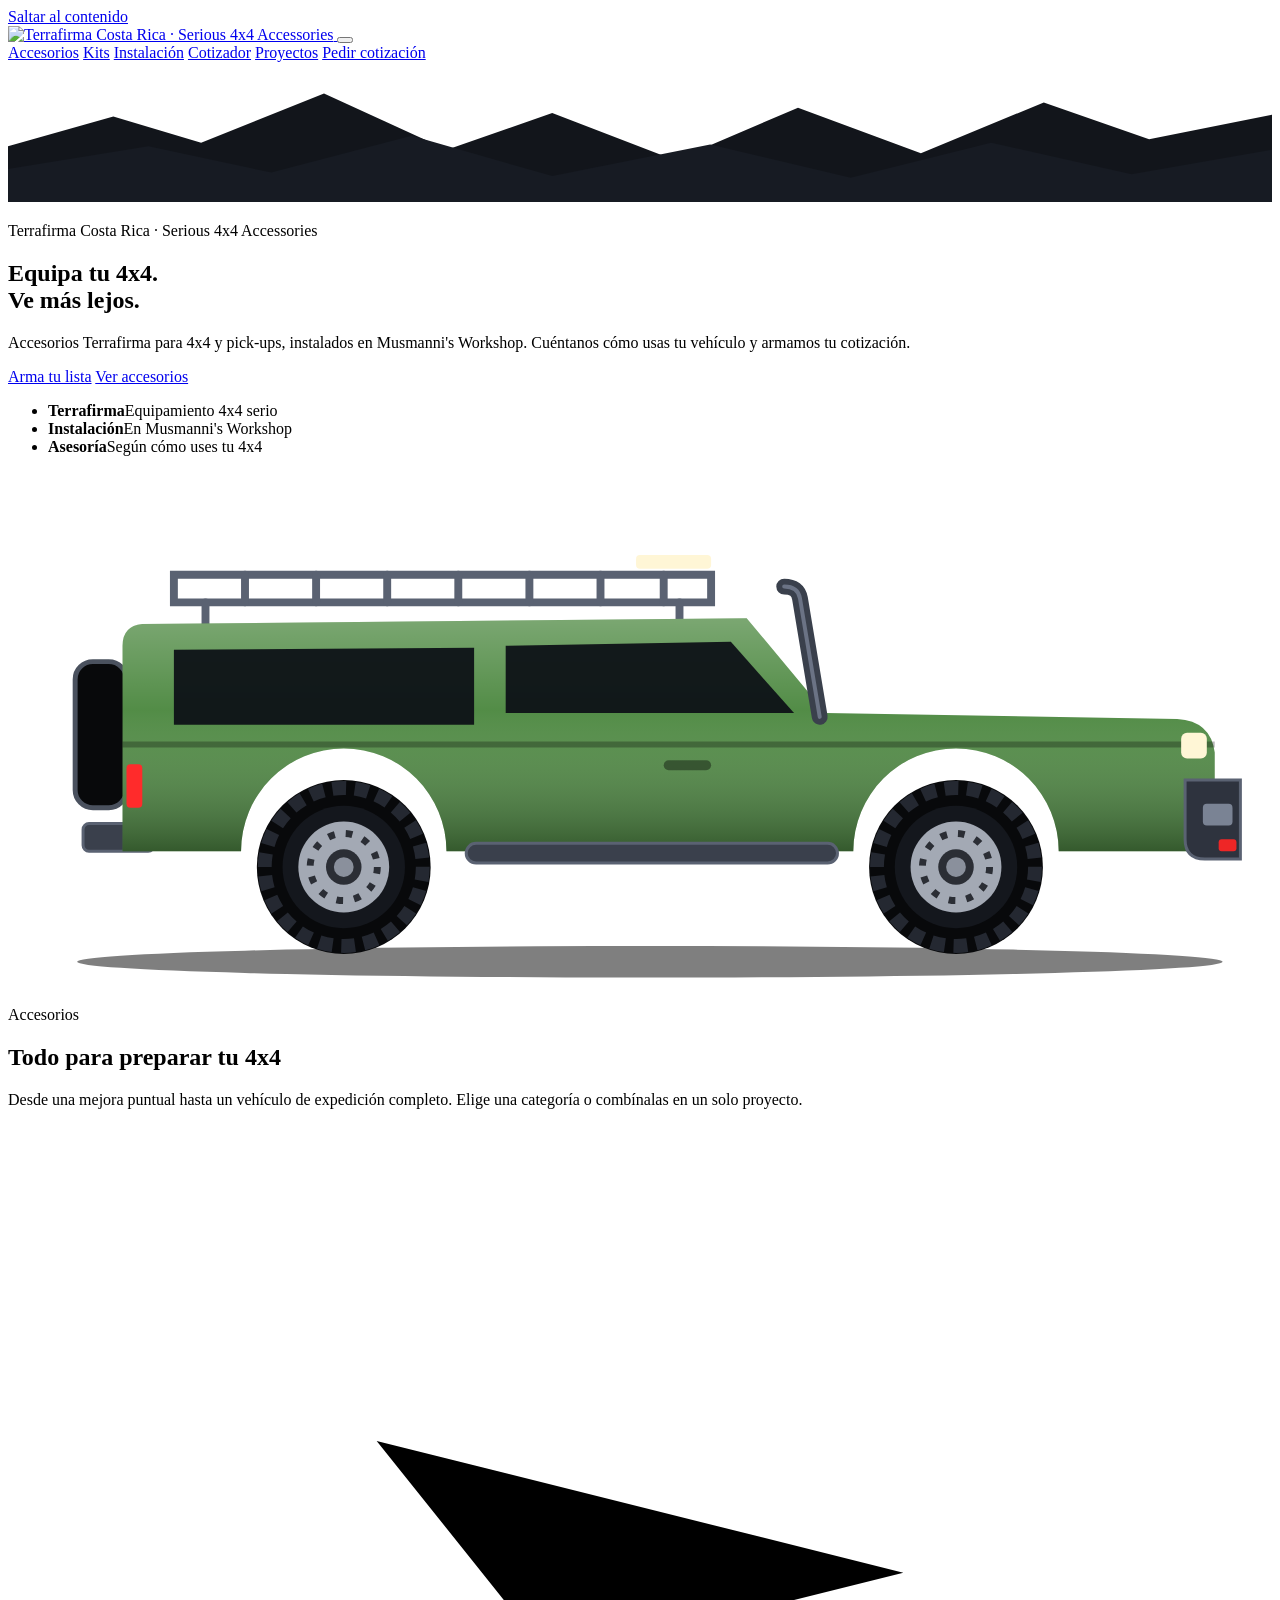
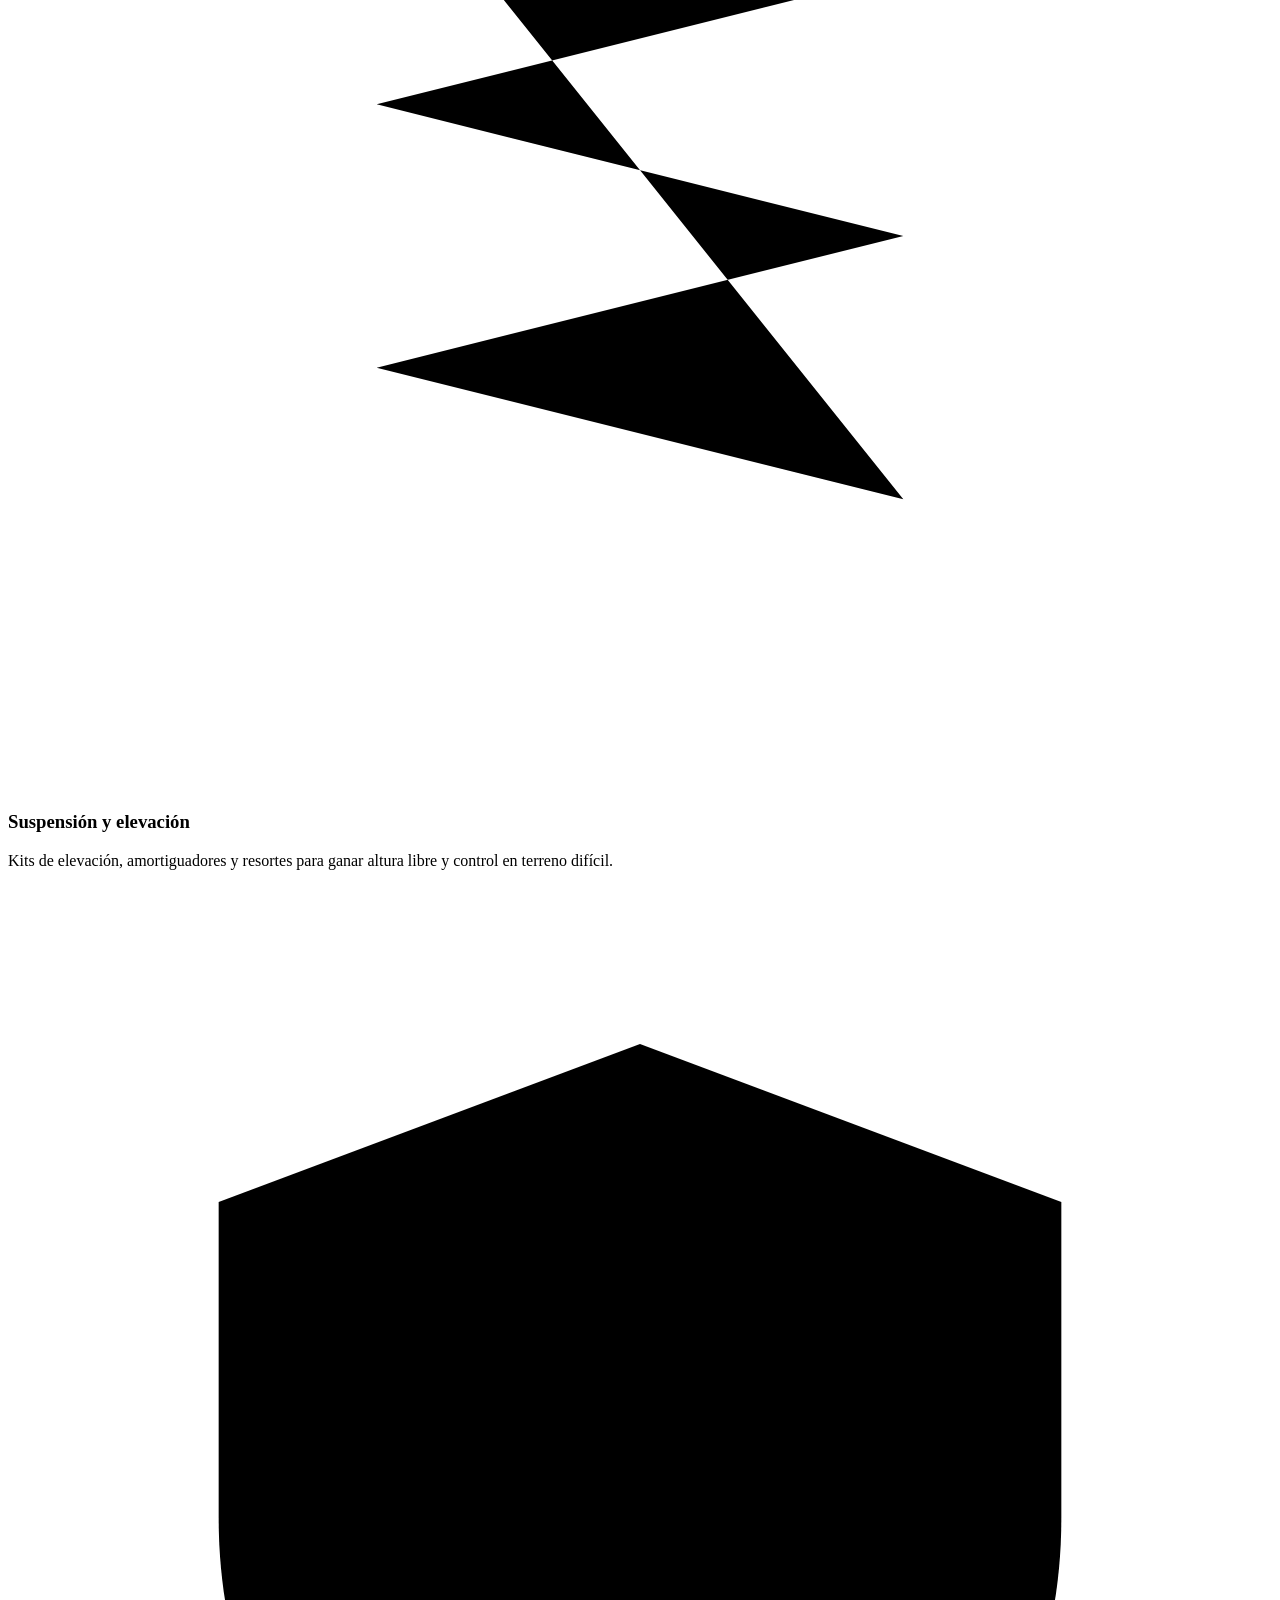
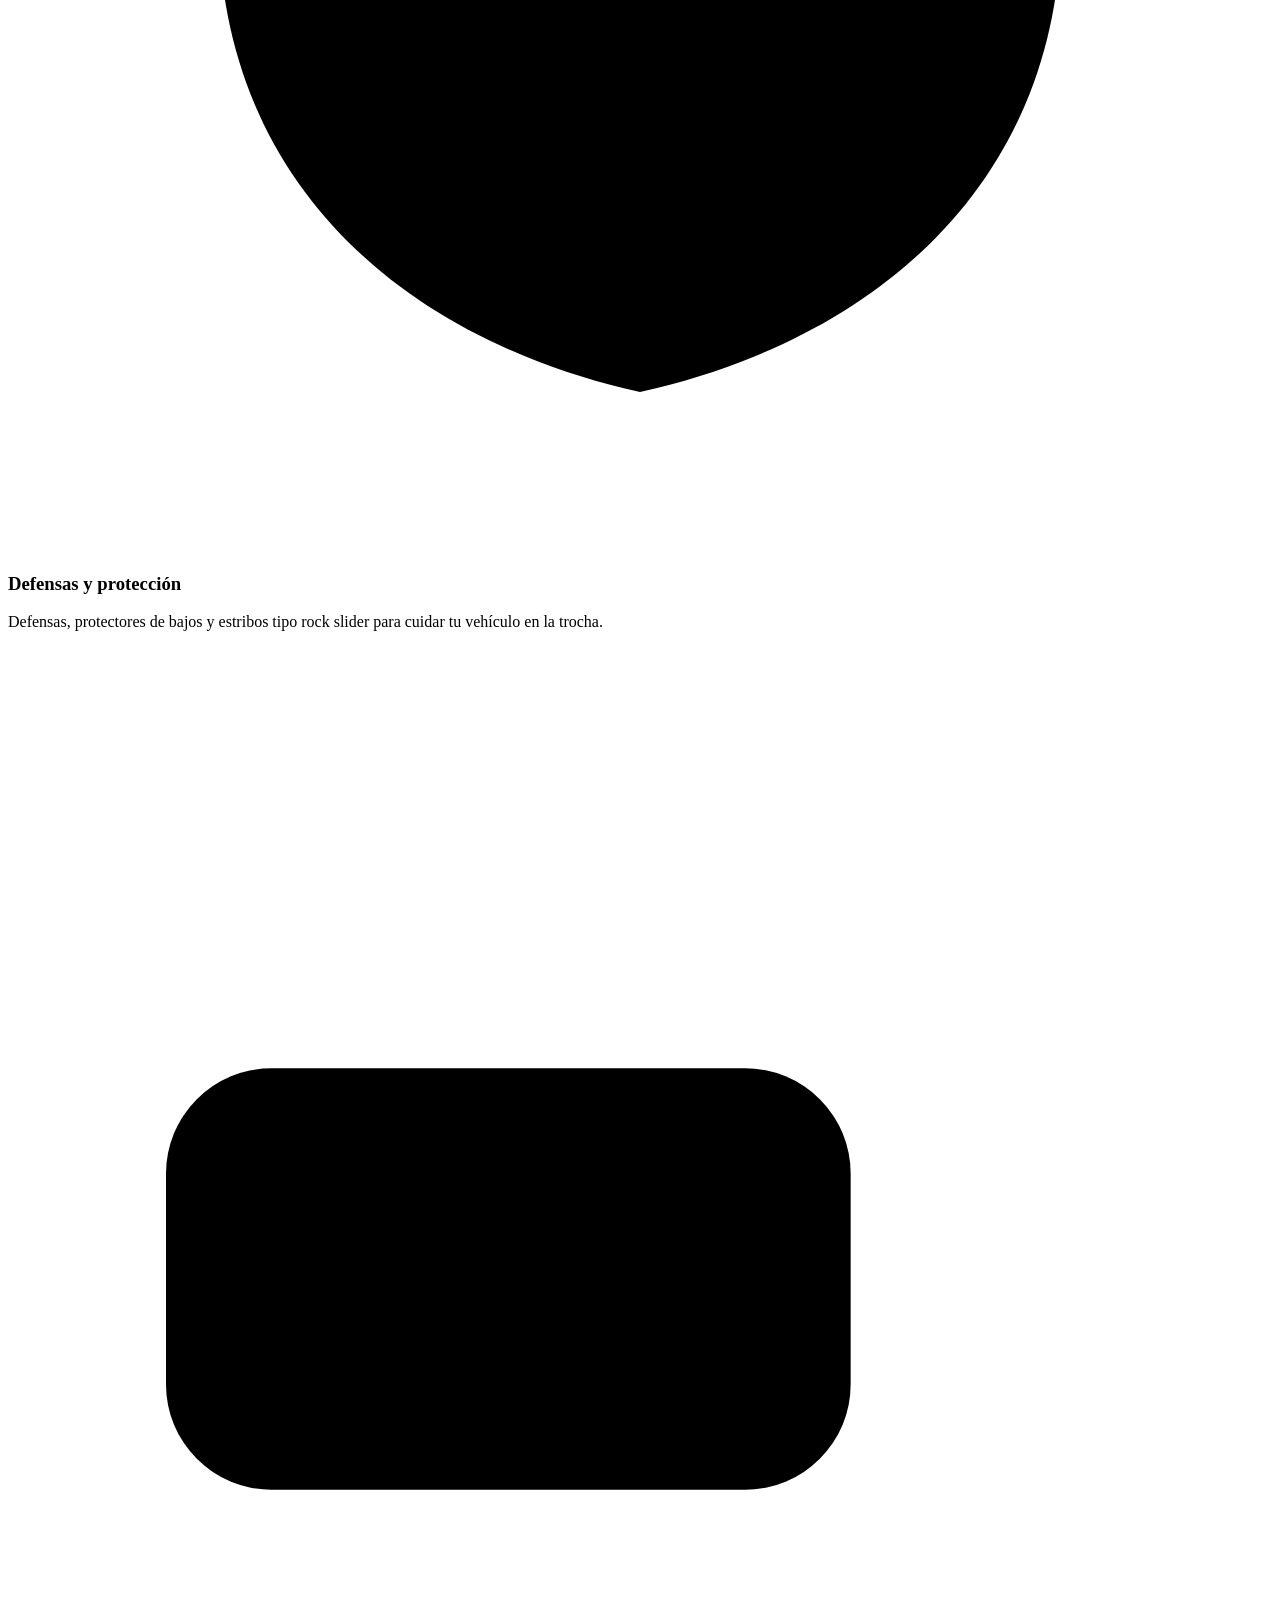
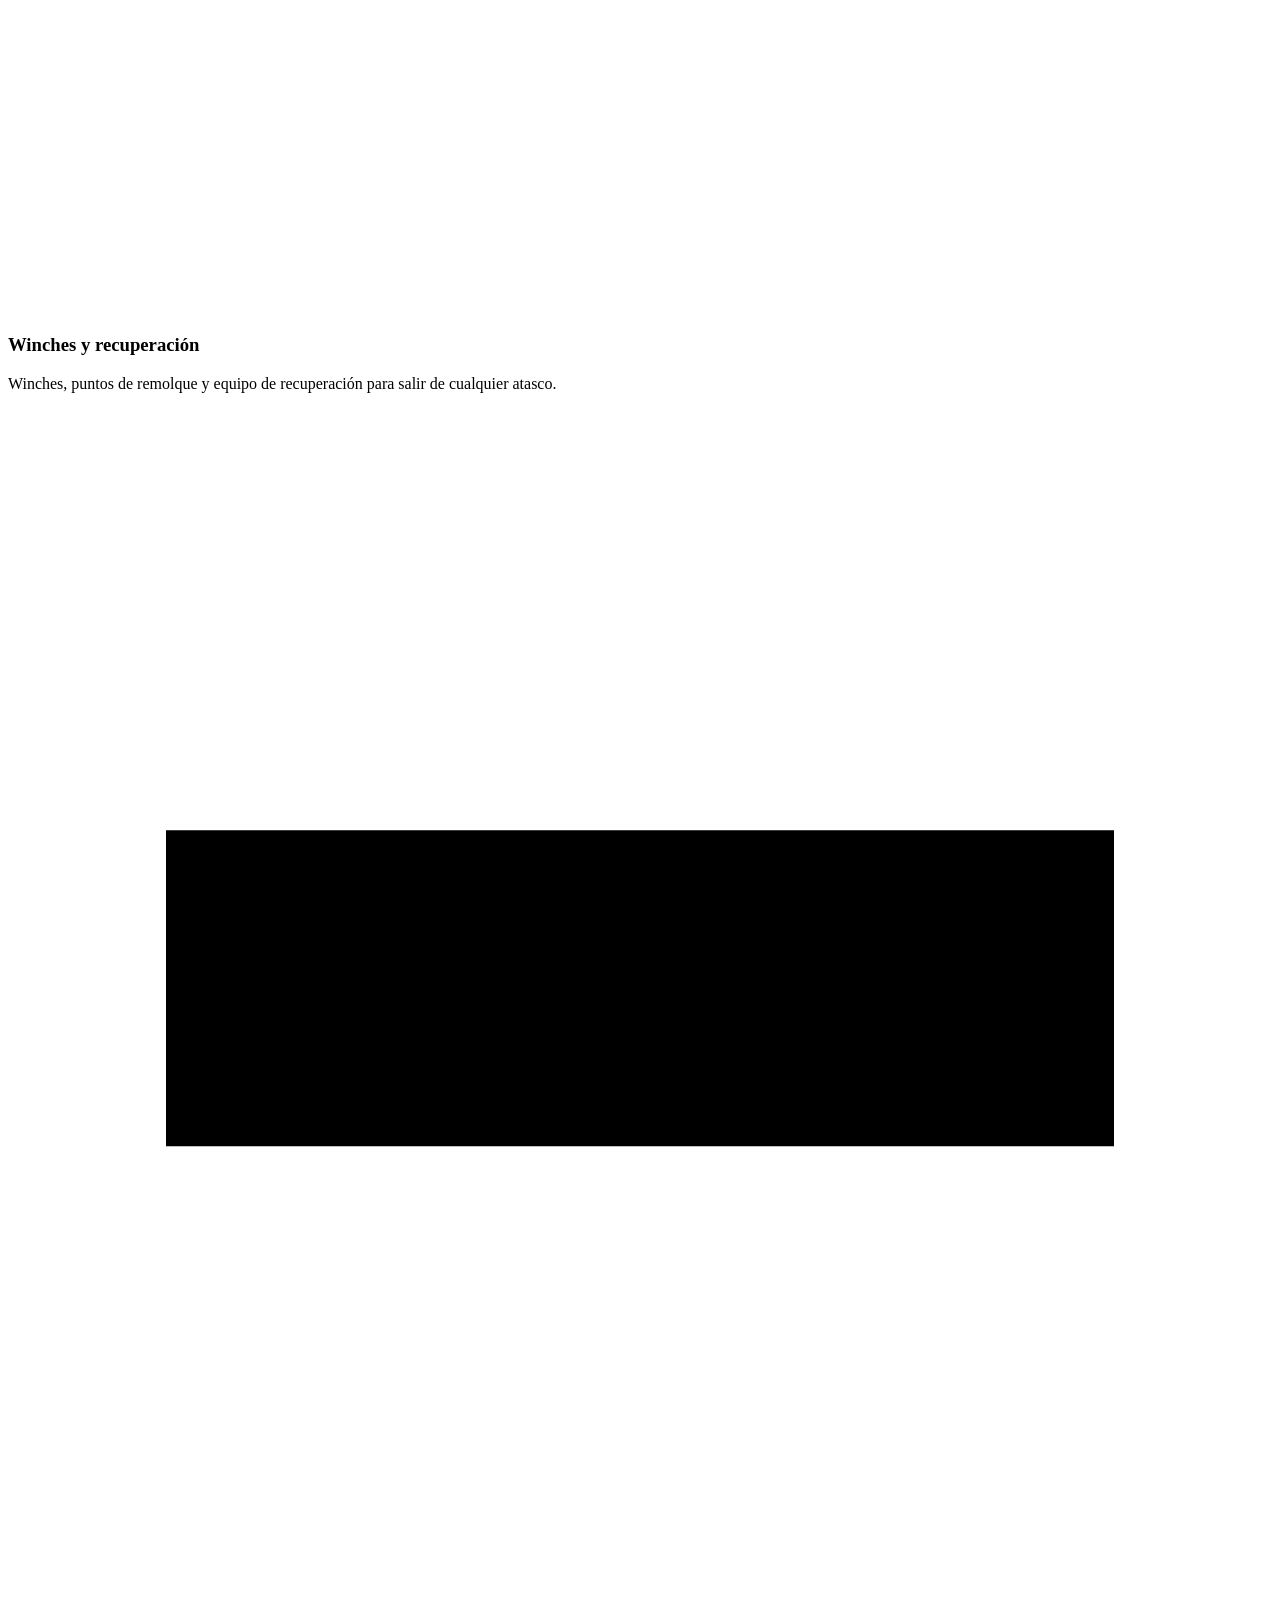
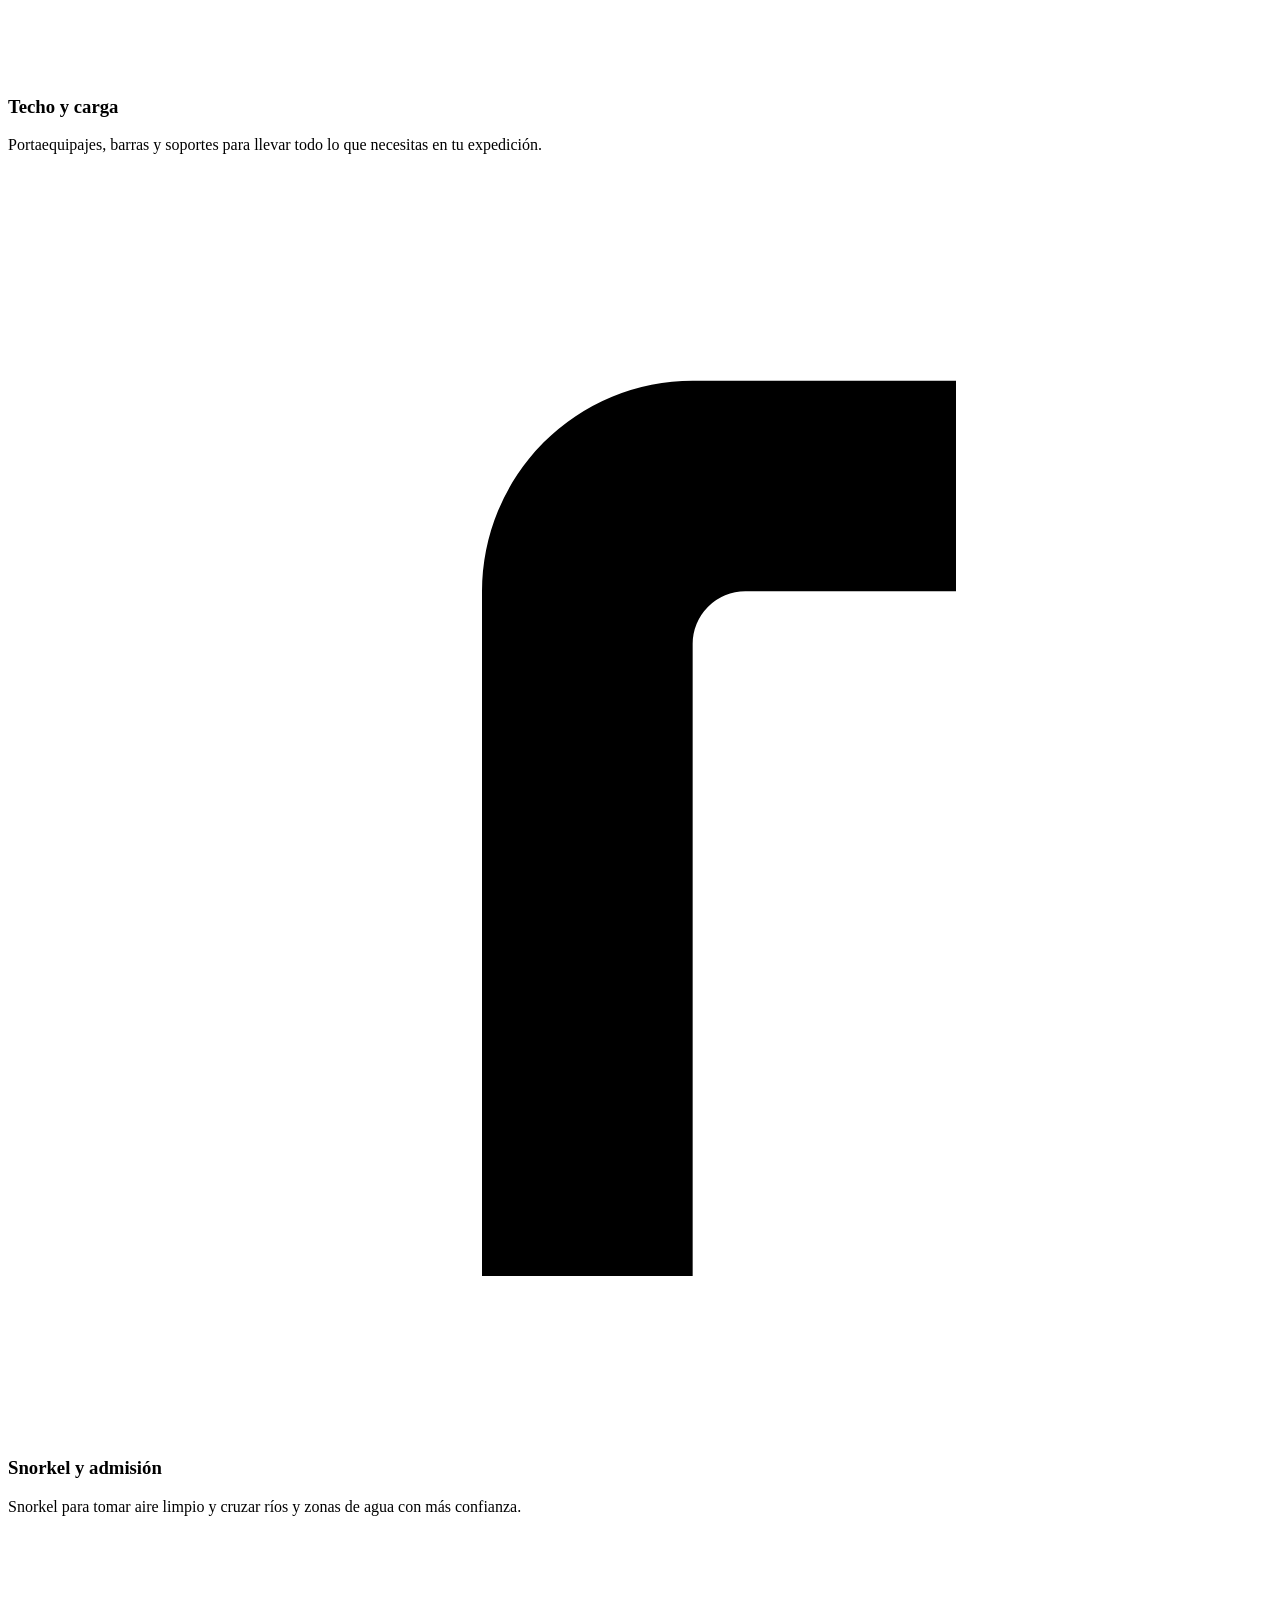
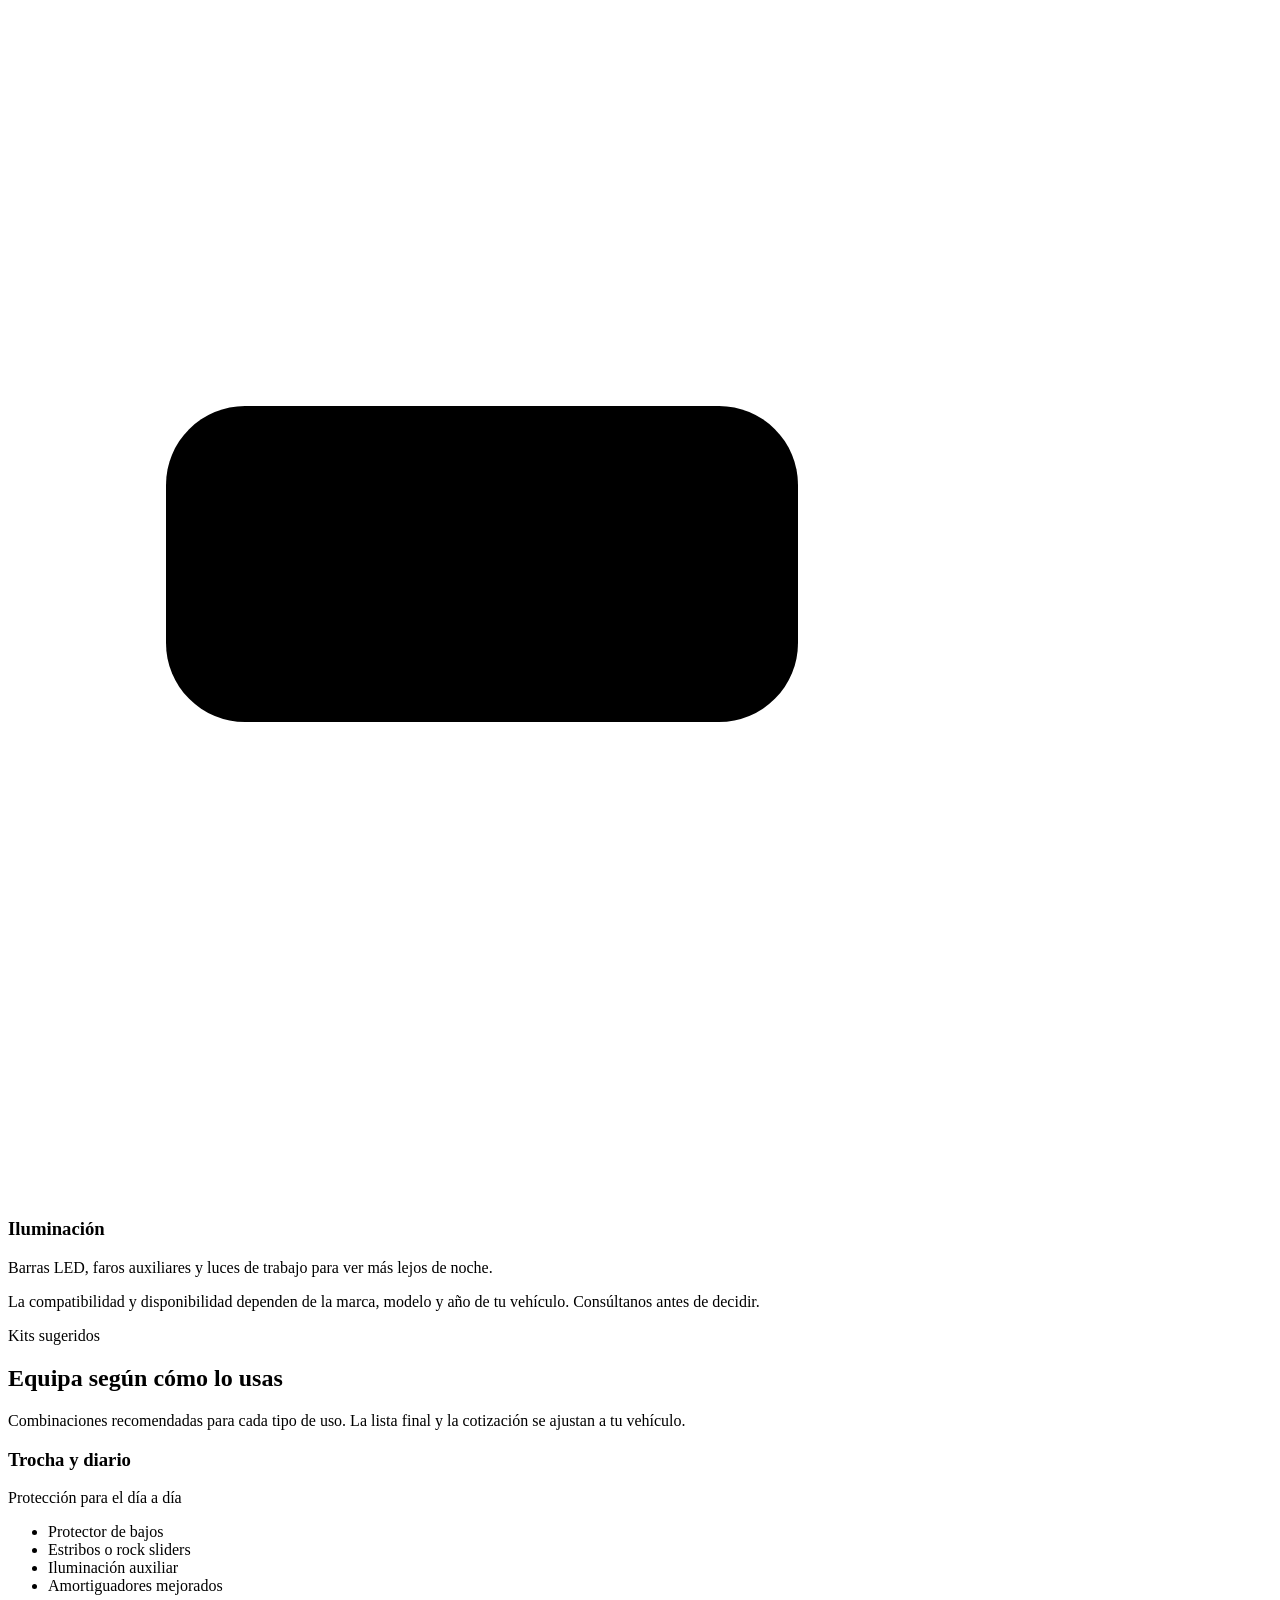
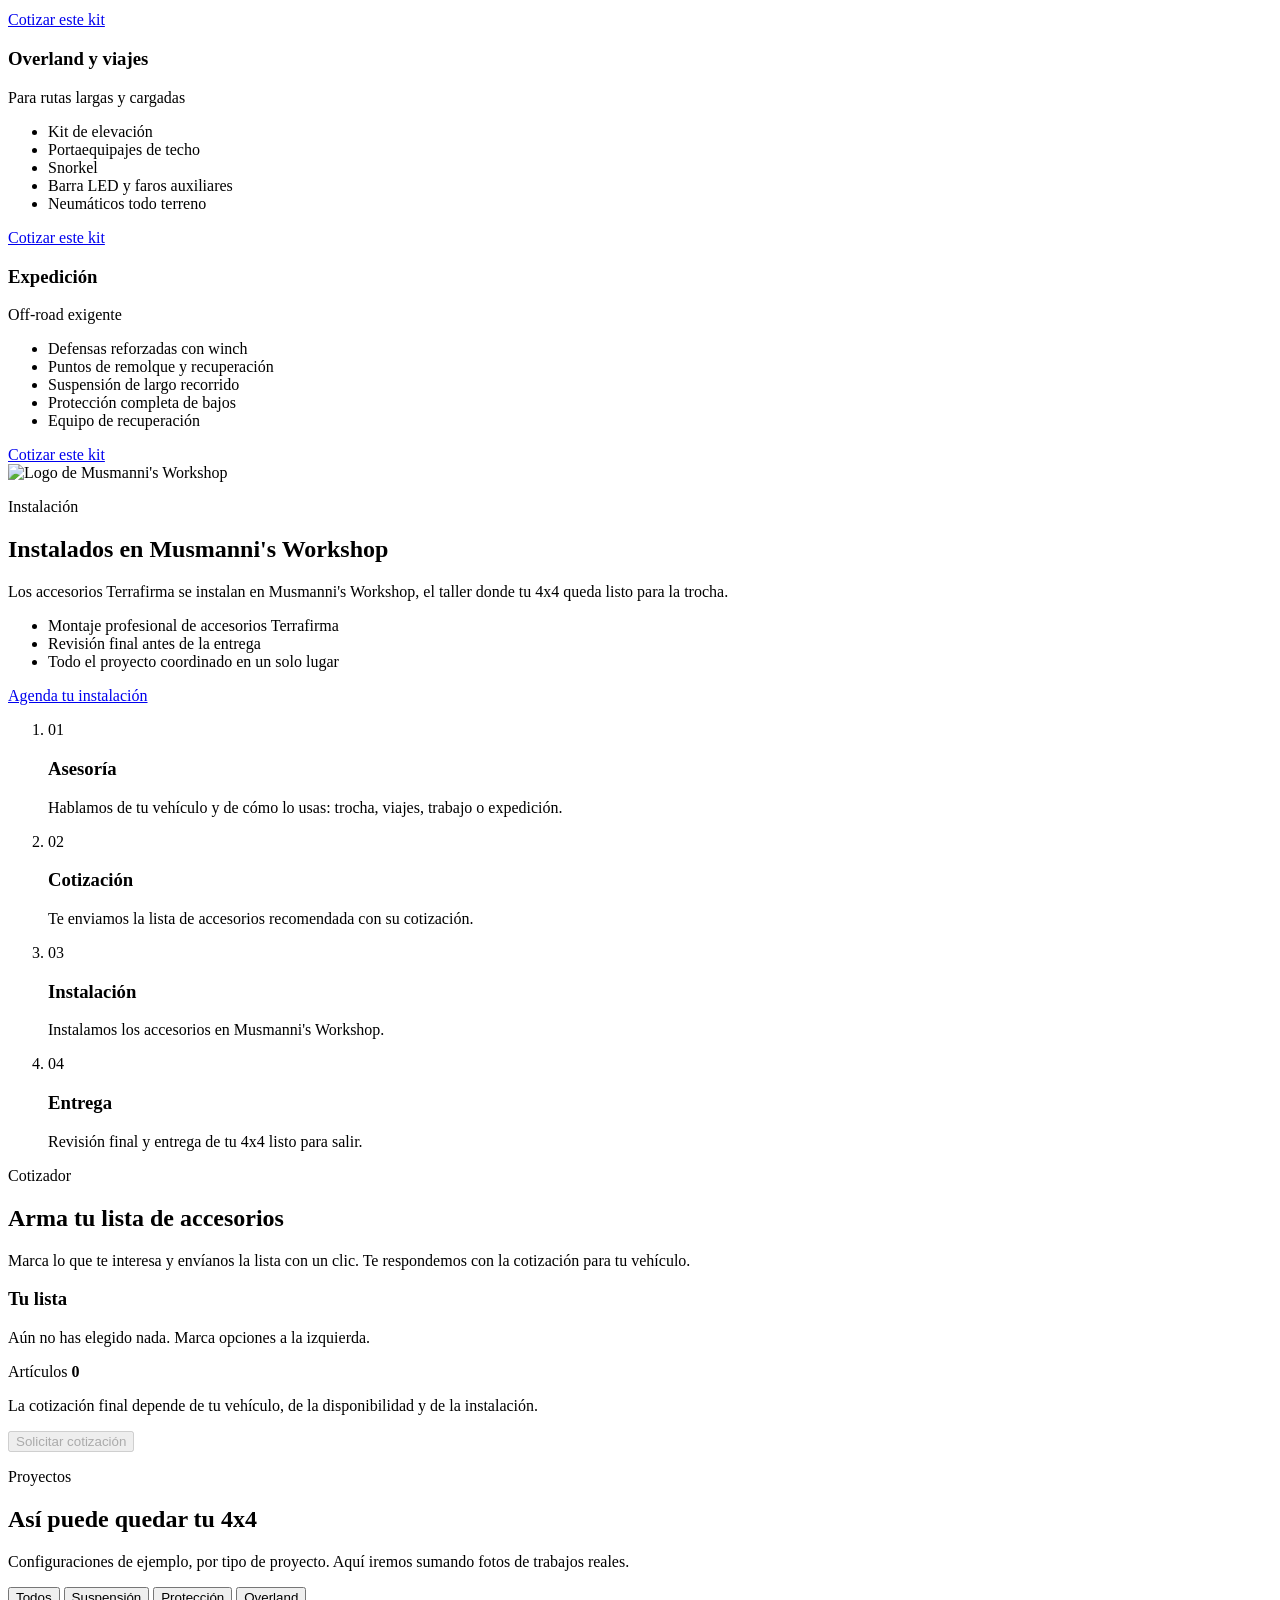
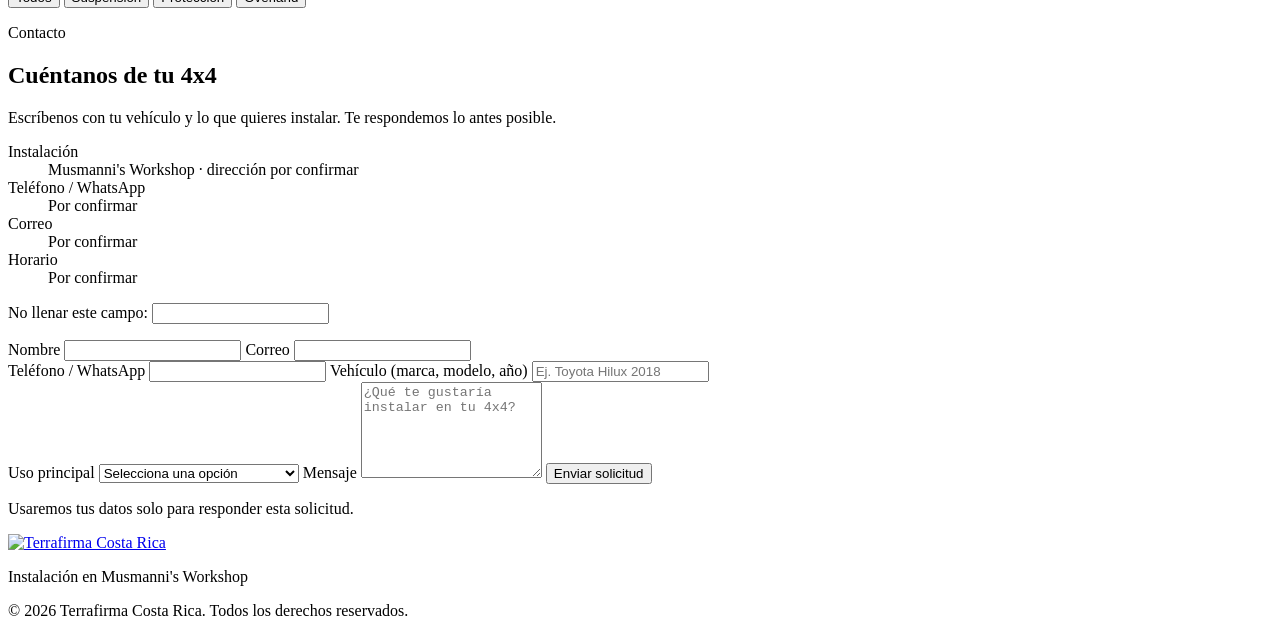
==== public/index.html @ 49a2c52b "Rebranding a Terrafirma Costa Rica e instalación en Musmanni's Workshop - Marca, paleta (negro/blanc" ====
<!doctype html>
<html lang="es-CR">
<head>
  <meta charset="utf-8">
  <meta name="viewport" content="width=device-width, initial-scale=1">
  <title>Terrafirma Costa Rica · Accesorios 4x4 e instalación en Musmanni's Workshop</title>
  <meta name="description" content="Terrafirma Costa Rica: serious 4x4 accessories. Suspensión, defensas, winches, portaequipajes, snorkel e iluminación para tu 4x4, instalados en Musmanni's Workshop. Arma tu lista y pide cotización.">
  <meta name="theme-color" content="#0b0c0f">
  <meta property="og:type" content="website">
  <meta property="og:locale" content="es_CR">
  <meta property="og:title" content="Terrafirma Costa Rica · Serious 4x4 Accessories">
  <meta property="og:description" content="Accesorios 4x4 instalados en Musmanni's Workshop. Arma tu lista y pide cotización.">
  <link rel="icon" href="/favicon.svg" type="image/svg+xml">
  <link rel="preload" href="/fonts/barlow-condensed-700.woff2" as="font" type="font/woff2" crossorigin>
  <link rel="stylesheet" href="/css/styles.css">
  <script>document.documentElement.classList.add('js');</script>
</head>
<body>

<!-- Siluetas reutilizables: el 4x4 se colorea con "color" (currentColor) -->
<svg width="0" height="0" style="position:absolute" aria-hidden="true" focusable="false">
  <defs>
    <g id="wheel">
      <circle r="44" fill="#08090b"/>
      <circle r="40" fill="none" stroke="#242831" stroke-width="7" stroke-dasharray="7 4.4"/>
      <circle r="31" fill="#14171d"/>
      <circle r="23" fill="#a3a9b4"/>
      <circle r="17" fill="none" stroke="#2b2e35" stroke-width="3.5" stroke-dasharray="3.4 5.6"/>
      <circle r="9" fill="#2b2e35"/>
      <circle r="5" fill="#8a909c"/>
    </g>
    <linearGradient id="shine" gradientUnits="userSpaceOnUse" x1="0" y1="72" x2="0" y2="194">
      <stop offset="0" stop-color="#fff" stop-opacity=".26"/>
      <stop offset=".4" stop-color="#fff" stop-opacity=".02"/>
      <stop offset="1" stop-color="#000" stop-opacity=".38"/>
    </linearGradient>
    <path id="body" d="
      M58 192 L58 88 Q58 78 68 77 L374 74 L414 122 L592 125
      Q609 126 611 142 L611 192
      L532 192 A52 52 0 0 0 428 192
      L222 192 A52 52 0 0 0 118 192 Z"/>

    <symbol id="rig" viewBox="0 0 640 260">
      <ellipse cx="325" cy="248" rx="290" ry="8" fill="#000" opacity=".5"/>

      <!-- llanta de repuesto trasera y defensa trasera -->
      <rect x="34" y="96" width="26" height="74" rx="9" fill="#08090b" stroke="#4a515e" stroke-width="2.5"/>
      <rect x="38" y="178" width="36" height="14" rx="3" fill="#3a404c" stroke="#5a6272" stroke-width="1.5"/>

      <!-- portaequipajes con barra LED -->
      <g fill="none" stroke="#5a6272" stroke-width="4" stroke-linecap="round">
        <path d="M84 52 H356 V66 H84 Z"/>
        <path d="M120 52V66M156 52V66M192 52V66M228 52V66M264 52V66M300 52V66M332 52V66"/>
        <path d="M100 66V77M340 66V75"/>
      </g>
      <rect x="318" y="42" width="38" height="7" rx="2" fill="#fff6d6"/>

      <!-- carrocería -->
      <use href="#body" fill="currentColor"/>
      <use href="#body" fill="url(#shine)"/>

      <!-- cristales y pilares -->
      <path fill="#0d1117" opacity=".94" d="M84 90 L236 89 L236 128 L84 128 Z"/>
      <path fill="#0d1117" opacity=".94" d="M252 88 L366 86 L398 122 L252 122 Z"/>
      <!-- snorkel por el pilar delantero -->
      <path d="M411 124 L401 64 Q400 58 393 58" fill="none" stroke="#3a404c" stroke-width="8" stroke-linecap="round"/><path d="M411 124 L401 64 Q400 58 393 58" fill="none" stroke="#6b7385" stroke-width="2" stroke-linecap="round"/>

      <!-- línea de cintura, manilla -->
      <path d="M58 138 H611" stroke="#000" stroke-opacity=".28" stroke-width="3"/>
      <rect x="332" y="146" width="24" height="5" rx="2.5" fill="#000" opacity=".4"/>

      <!-- estribos / rock sliders -->
      <rect x="232" y="188" width="188" height="10" rx="5" fill="#3a404c" stroke="#5a6272" stroke-width="1.5"/>

      <!-- defensa delantera con winch y gancho -->
      <path fill="#2e333e" stroke="#5a6272" stroke-width="1.5" d="M596 156 H624 V196 H606 Q596 196 596 186 Z"/>
      <rect x="605" y="168" width="15" height="11" rx="2" fill="#7a8394"/>
      <rect x="613" y="186" width="9" height="6" rx="1.5" fill="#ee2626"/>

      <!-- luces -->
      <rect x="60" y="148" width="8" height="22" rx="2" fill="#ff2b2b"/>
      <rect x="594" y="132" width="13" height="13" rx="3" fill="#fff6d6"/>

      <!-- ruedas -->
      <use href="#wheel" x="170" y="200"/>
      <use href="#wheel" x="480" y="200"/>
    </symbol>
  </defs>
</svg>

<a class="skip" href="#contenido">Saltar al contenido</a>

<header class="site-header">
  <div class="wrap bar">
    <a class="brand" href="#inicio" aria-label="Terrafirma Costa Rica, inicio">
      <img src="/images/terrafirma-logo-white.png" alt="Terrafirma Costa Rica · Serious 4x4 Accessories" width="338" height="128">
    </a>
    <button class="nav-toggle" aria-expanded="false" aria-controls="menu" aria-label="Abrir menú">
      <span></span><span></span><span></span>
    </button>
    <nav id="menu" class="nav" aria-label="Principal">
      <a href="#accesorios">Accesorios</a>
      <a href="#kits">Kits</a>
      <a href="#instalacion">Instalación</a>
      <a href="#cotizador">Cotizador</a>
      <a href="#proyectos">Proyectos</a>
      <a class="btn btn-sm" href="#contacto">Pedir cotización</a>
    </nav>
  </div>
</header>

<main id="contenido">

  <!-- HERO -->
  <section id="inicio" class="hero">
  <svg class="terrain" viewBox="0 0 1440 160" preserveAspectRatio="none" aria-hidden="true">
    <path d="M0 160V96L120 62L220 92L360 36L500 100L620 58L760 112L900 52L1040 104L1180 46L1300 88L1440 60V160Z" fill="#12151b"/>
    <path d="M0 160V122L160 96L300 126L460 84L620 130L800 94L960 132L1120 92L1280 128L1440 100V160Z" fill="#171b23"/>
  </svg>
    <div class="wrap hero-grid">
      <div class="hero-copy">
        <p class="eyebrow">Terrafirma Costa Rica · Serious 4x4 Accessories</p>
        <h1>Equipa tu 4x4.<br><span class="accent">Ve más lejos.</span></h1>
        <p class="lead">Accesorios Terrafirma para 4x4 y pick-ups, instalados en Musmanni's Workshop. Cuéntanos cómo usas tu vehículo y armamos tu cotización.</p>
        <div class="cta-row">
          <a class="btn" href="#cotizador">Arma tu lista</a>
          <a class="btn btn-ghost" href="#accesorios">Ver accesorios</a>
        </div>
        <ul class="pillars" aria-label="Por qué elegirnos">
          <li><strong>Terrafirma</strong><span>Equipamiento 4x4 serio</span></li>
          <li><strong>Instalación</strong><span>En Musmanni's Workshop</span></li>
          <li><strong>Asesoría</strong><span>Según cómo uses tu 4x4</span></li>
        </ul>
      </div>
      <div class="hero-art" aria-hidden="true">
        <div class="glow"></div>
        <svg class="hero-car" viewBox="0 0 640 260" style="color:#4f8a43"><use href="#rig"/></svg>
      </div>
    </div>
  </section>

  <!-- ACCESORIOS -->
  <section id="accesorios" class="section">
    <div class="wrap">
      <header class="section-head reveal">
        <p class="eyebrow">Accesorios</p>
        <h2>Todo para preparar tu 4x4</h2>
        <p>Desde una mejora puntual hasta un vehículo de expedición completo. Elige una categoría o combínalas en un solo proyecto.</p>
      </header>

      <div class="cards">
        <article class="card reveal">
          <svg class="icon" viewBox="0 0 24 24" aria-hidden="true"><path d="M12 2v4M7 6l10 2.5L7 11l10 2.5L7 16l10 2.5M12 18.5V22"/></svg>
          <h3>Suspensión y elevación</h3>
          <p>Kits de elevación, amortiguadores y resortes para ganar altura libre y control en terreno difícil.</p>
        </article>
        <article class="card reveal">
          <svg class="icon" viewBox="0 0 24 24" aria-hidden="true"><path d="M12 3l8 3v6c0 5-3.5 8-8 9-4.5-1-8-4-8-9V6z"/><path d="M9 12l2 2 4-4"/></svg>
          <h3>Defensas y protección</h3>
          <p>Defensas, protectores de bajos y estribos tipo rock slider para cuidar tu vehículo en la trocha.</p>
        </article>
        <article class="card reveal">
          <svg class="icon" viewBox="0 0 24 24" aria-hidden="true"><rect x="3" y="8" width="13" height="8" rx="2"/><path d="M7 8v8M11 8v8M16 12h5M21 12v3"/></svg>
          <h3>Winches y recuperación</h3>
          <p>Winches, puntos de remolque y equipo de recuperación para salir de cualquier atasco.</p>
        </article>
        <article class="card reveal">
          <svg class="icon" viewBox="0 0 24 24" aria-hidden="true"><path d="M3 8h18v6H3zM7 8V5M17 8V5M7 14v3M17 14v3M9 8v6M12 8v6M15 8v6"/></svg>
          <h3>Techo y carga</h3>
          <p>Portaequipajes, barras y soportes para llevar todo lo que necesitas en tu expedición.</p>
        </article>
        <article class="card reveal">
          <svg class="icon" viewBox="0 0 24 24" aria-hidden="true"><path d="M9 21V8a4 4 0 0 1 4-4h5v4h-4a1 1 0 0 0-1 1v12"/></svg>
          <h3>Snorkel y admisión</h3>
          <p>Snorkel para tomar aire limpio y cruzar ríos y zonas de agua con más confianza.</p>
        </article>
        <article class="card reveal">
          <svg class="icon" viewBox="0 0 24 24" aria-hidden="true"><rect x="3" y="9" width="12" height="6" rx="1.5"/><path d="M18 8l3-2M18 12h3M18 16l3 2"/></svg>
          <h3>Iluminación</h3>
          <p>Barras LED, faros auxiliares y luces de trabajo para ver más lejos de noche.</p>
        </article>
      </div>
      <p class="fineprint">La compatibilidad y disponibilidad dependen de la marca, modelo y año de tu vehículo. Consúltanos antes de decidir.</p>
    </div>
  </section>

  <!-- KITS -->
  <section id="kits" class="section alt">
    <div class="wrap">
      <header class="section-head reveal">
        <p class="eyebrow">Kits sugeridos</p>
        <h2>Equipa según cómo lo usas</h2>
        <p>Combinaciones recomendadas para cada tipo de uso. La lista final y la cotización se ajustan a tu vehículo.</p>
      </header>

      <div class="packs">
        <article class="pack reveal">
          <h3>Trocha y diario</h3>
          <p class="pack-tag">Protección para el día a día</p>
          <ul>
            <li>Protector de bajos</li>
            <li>Estribos o rock sliders</li>
            <li>Iluminación auxiliar</li>
            <li>Amortiguadores mejorados</li>
          </ul>
          <a class="btn btn-ghost" href="#contacto" data-pack="Trocha y diario">Cotizar este kit</a>
        </article>

        <article class="pack featured reveal">
          <h3>Overland y viajes</h3>
          <p class="pack-tag">Para rutas largas y cargadas</p>
          <ul>
            <li>Kit de elevación</li>
            <li>Portaequipajes de techo</li>
            <li>Snorkel</li>
            <li>Barra LED y faros auxiliares</li>
            <li>Neumáticos todo terreno</li>
          </ul>
          <a class="btn" href="#contacto" data-pack="Overland y viajes">Cotizar este kit</a>
        </article>

        <article class="pack reveal">
          <h3>Expedición</h3>
          <p class="pack-tag">Off-road exigente</p>
          <ul>
            <li>Defensas reforzadas con winch</li>
            <li>Puntos de remolque y recuperación</li>
            <li>Suspensión de largo recorrido</li>
            <li>Protección completa de bajos</li>
            <li>Equipo de recuperación</li>
          </ul>
          <a class="btn btn-ghost" href="#contacto" data-pack="Expedición">Cotizar este kit</a>
        </article>
      </div>
    </div>
  </section>

  <!-- INSTALACIÓN -->
  <section id="instalacion" class="section">
    <div class="wrap">
      <div class="install">
        <div class="install-logo reveal">
          <img src="/images/musmannis-workshop.webp" alt="Logo de Musmanni's Workshop" width="900" height="726" loading="lazy">
        </div>
        <div class="install-copy reveal">
          <p class="eyebrow">Instalación</p>
          <h2>Instalados en Musmanni's Workshop</h2>
          <p class="lead-sm">Los accesorios Terrafirma se instalan en Musmanni's Workshop, el taller donde tu 4x4 queda listo para la trocha.</p>
          <ul class="checks">
            <li>Montaje profesional de accesorios Terrafirma</li>
            <li>Revisión final antes de la entrega</li>
            <li>Todo el proyecto coordinado en un solo lugar</li>
          </ul>
          <a class="btn" href="#contacto">Agenda tu instalación</a>
        </div>
      </div>

      <ol class="steps">
        <li class="reveal"><span class="num">01</span><h3>Asesoría</h3><p>Hablamos de tu vehículo y de cómo lo usas: trocha, viajes, trabajo o expedición.</p></li>
        <li class="reveal"><span class="num">02</span><h3>Cotización</h3><p>Te enviamos la lista de accesorios recomendada con su cotización.</p></li>
        <li class="reveal"><span class="num">03</span><h3>Instalación</h3><p>Instalamos los accesorios en Musmanni's Workshop.</p></li>
        <li class="reveal"><span class="num">04</span><h3>Entrega</h3><p>Revisión final y entrega de tu 4x4 listo para salir.</p></li>
      </ol>
    </div>
  </section>

  <!-- COTIZADOR -->
  <section id="cotizador" class="section alt">
    <div class="wrap">
      <header class="section-head reveal">
        <p class="eyebrow">Cotizador</p>
        <h2>Arma tu lista de accesorios</h2>
        <p>Marca lo que te interesa y envíanos la lista con un clic. Te respondemos con la cotización para tu vehículo.</p>
      </header>

      <div class="builder">
        <div id="mods" class="mods" aria-live="polite"><!-- generado por js/main.js --></div>

        <aside class="summary" aria-labelledby="sum-title">
          <h3 id="sum-title">Tu lista</h3>
          <ul id="sum-list" class="sum-list"></ul>
          <p id="sum-empty" class="sum-empty">Aún no has elegido nada. Marca opciones a la izquierda.</p>
          <div class="sum-total">
            <span>Artículos</span>
            <strong id="sum-count">0</strong>
          </div>
          <p class="fineprint">La cotización final depende de tu vehículo, de la disponibilidad y de la instalación.</p>
          <button id="sum-send" class="btn btn-block" type="button" disabled>Solicitar cotización</button>
          <button id="sum-clear" class="link-btn" type="button" hidden>Limpiar selección</button>
        </aside>
      </div>
    </div>
  </section>

  <!-- PROYECTOS -->
  <section id="proyectos" class="section">
    <div class="wrap">
      <header class="section-head reveal">
        <p class="eyebrow">Proyectos</p>
        <h2>Así puede quedar tu 4x4</h2>
        <p>Configuraciones de ejemplo, por tipo de proyecto. Aquí iremos sumando fotos de trabajos reales.</p>
      </header>

      <div class="filters" role="group" aria-label="Filtrar proyectos">
        <button class="chip" type="button" data-filter="todos" aria-pressed="true">Todos</button>
        <button class="chip" type="button" data-filter="suspension" aria-pressed="false">Suspensión</button>
        <button class="chip" type="button" data-filter="proteccion" aria-pressed="false">Protección</button>
        <button class="chip" type="button" data-filter="overland" aria-pressed="false">Overland</button>
      </div>

      <div id="gallery" class="gallery"><!-- generado por js/main.js --></div>
    </div>
  </section>

  <!-- CONTACTO -->
  <section id="contacto" class="section alt">
    <div class="wrap contact-grid">
      <div class="reveal">
        <p class="eyebrow">Contacto</p>
        <h2>Cuéntanos de tu 4x4</h2>
        <p class="lead-sm">Escríbenos con tu vehículo y lo que quieres instalar. Te respondemos lo antes posible.</p>
        <dl class="info">
          <div><dt>Instalación</dt><dd>Musmanni's Workshop · dirección por confirmar</dd></div>
          <div><dt>Teléfono / WhatsApp</dt><dd>Por confirmar</dd></div>
          <div><dt>Correo</dt><dd>Por confirmar</dd></div>
          <div><dt>Horario</dt><dd>Por confirmar</dd></div>
        </dl>
      </div>

      <form class="form reveal" name="contacto" method="POST" action="/gracias.html" data-netlify="true" netlify-honeypot="bot-field">
        <input type="hidden" name="form-name" value="contacto">
        <p class="hp"><label>No llenar este campo: <input name="bot-field" tabindex="-1" autocomplete="off"></label></p>

        <div class="row">
          <label>Nombre
            <input type="text" name="nombre" autocomplete="name" required>
          </label>
          <label>Correo
            <input type="email" name="email" autocomplete="email" required>
          </label>
        </div>
        <div class="row">
          <label>Teléfono / WhatsApp
            <input type="tel" name="telefono" autocomplete="tel">
          </label>
          <label>Vehículo (marca, modelo, año)
            <input type="text" name="vehiculo" placeholder="Ej. Toyota Hilux 2018" required>
          </label>
        </div>
        <label>Uso principal
          <select name="uso">
            <option value="">Selecciona una opción</option>
            <option>Diario y trocha ocasional</option>
            <option>Overland y viajes</option>
            <option>Trabajo y carga</option>
            <option>Off-road exigente / expedición</option>
          </select>
        </label>
        <label>Mensaje
          <textarea id="mensaje" name="mensaje" rows="6" placeholder="¿Qué te gustaría instalar en tu 4x4?" required></textarea>
        </label>
        <input type="hidden" id="configuracion" name="configuracion" value="">
        <button class="btn btn-block" type="submit">Enviar solicitud</button>
        <p class="fineprint">Usaremos tus datos solo para responder esta solicitud.</p>
      </form>
    </div>
  </section>

</main>

<footer class="site-footer">
  <div class="wrap foot">
    <a class="brand" href="#inicio" aria-label="Volver arriba">
      <img src="/images/terrafirma-logo-white.png" alt="Terrafirma Costa Rica" width="338" height="128" loading="lazy">
    </a>
    <p>Instalación en Musmanni's Workshop</p>
    <p>© <span id="year">2026</span> Terrafirma Costa Rica. Todos los derechos reservados.</p>
  </div>
</footer>

<script src="/js/main.js" defer></script>
</body>
</html>
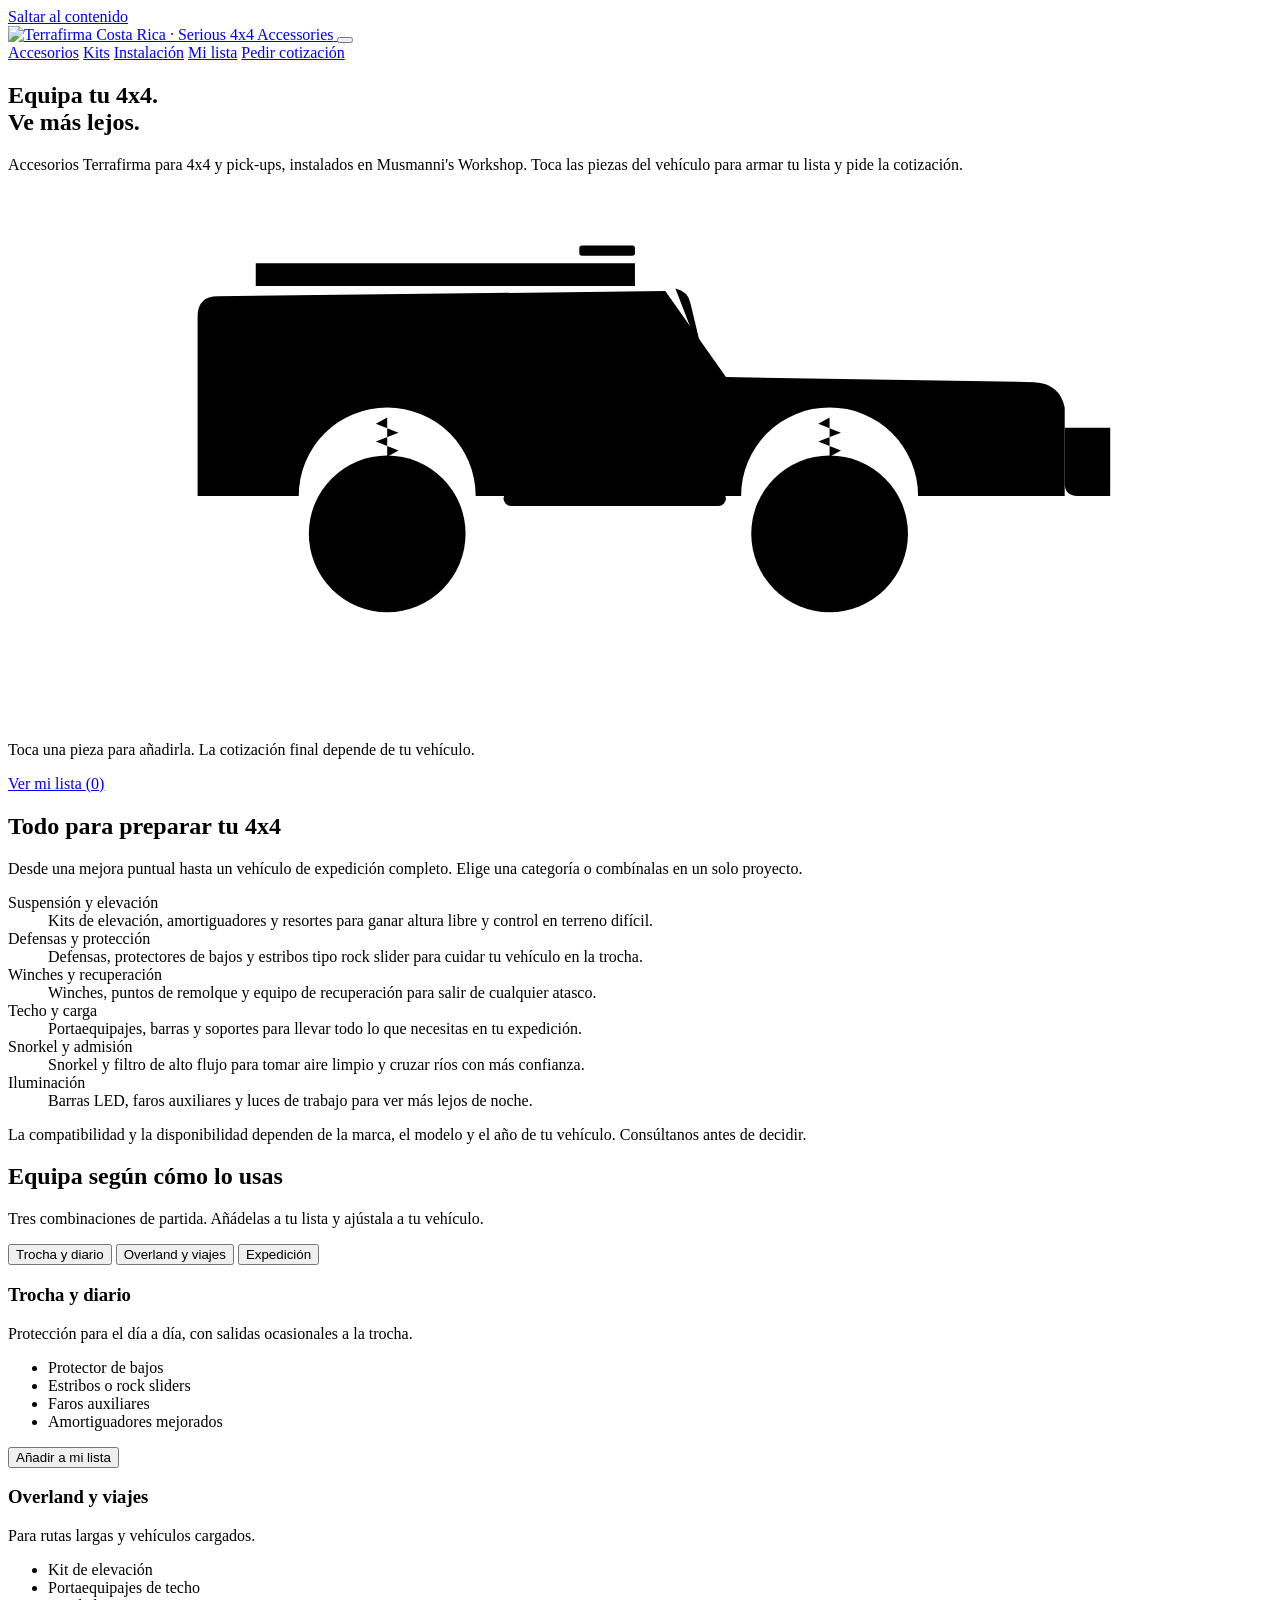
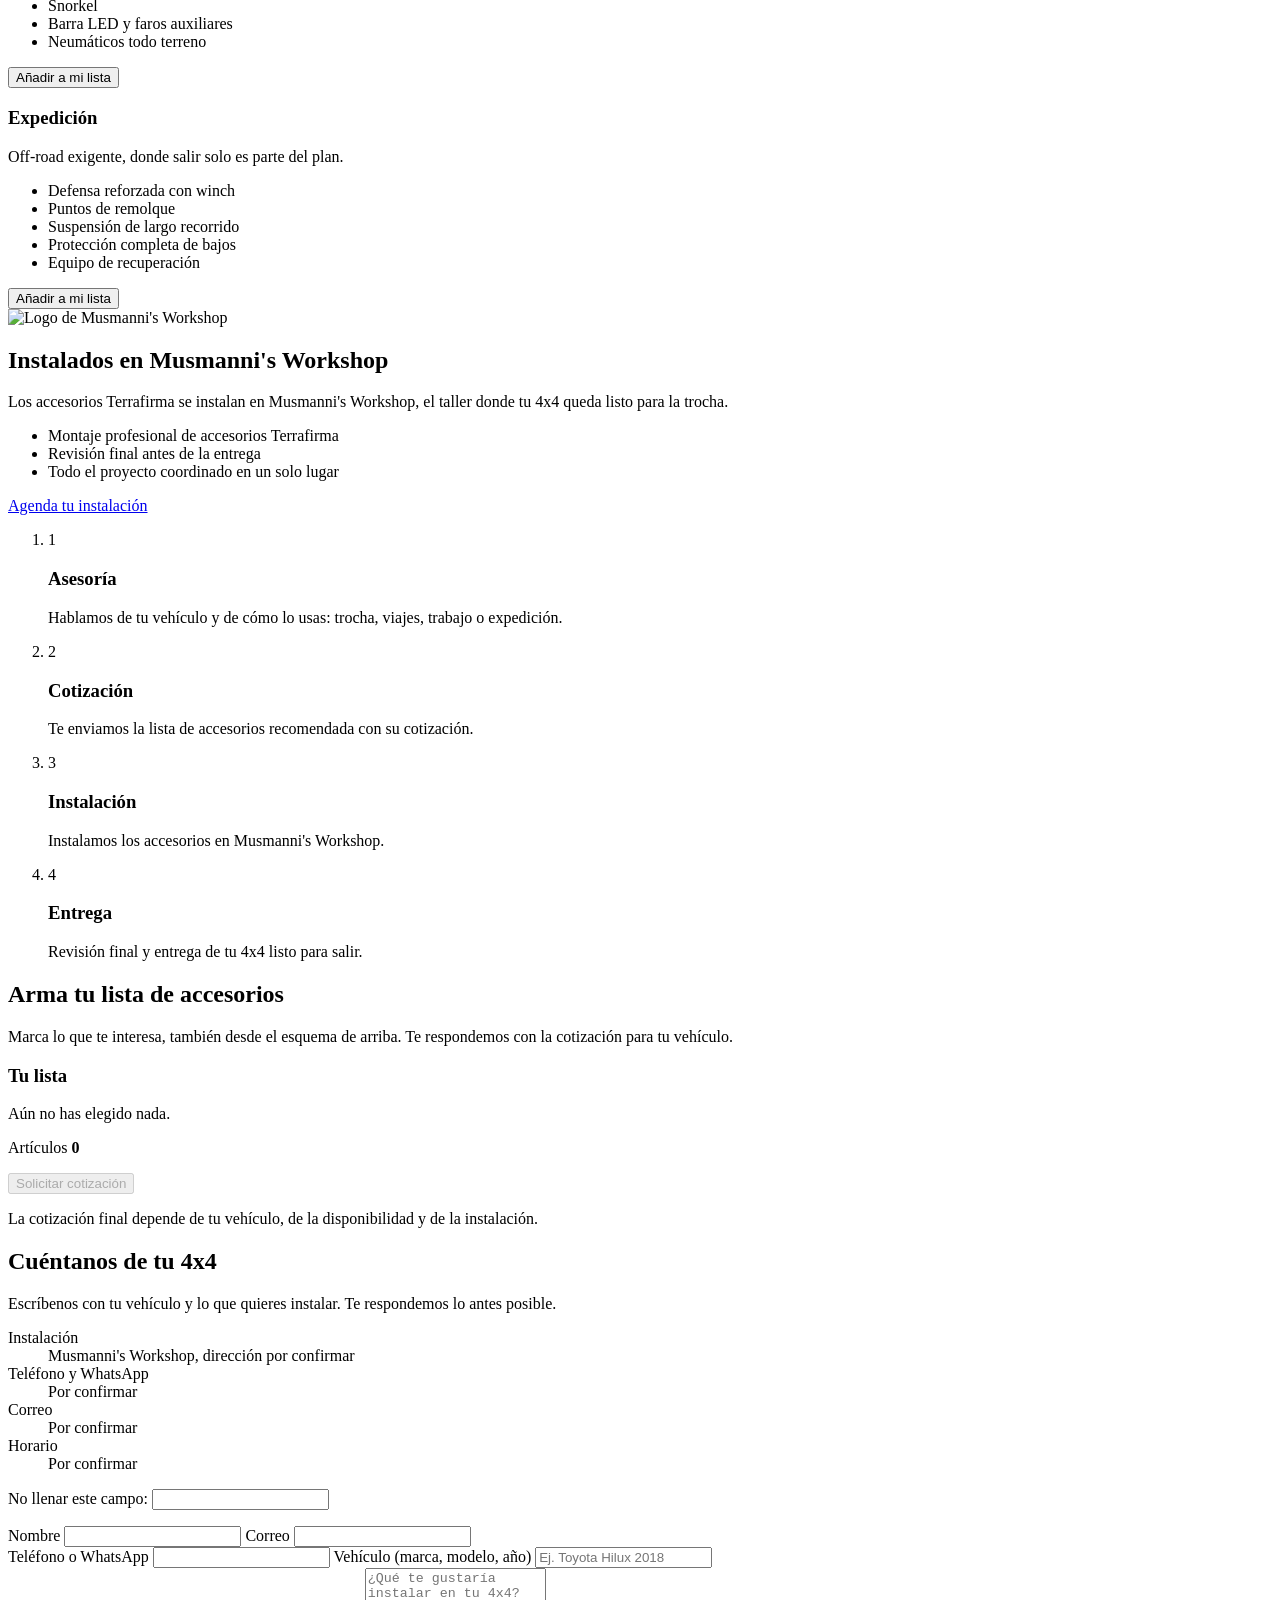
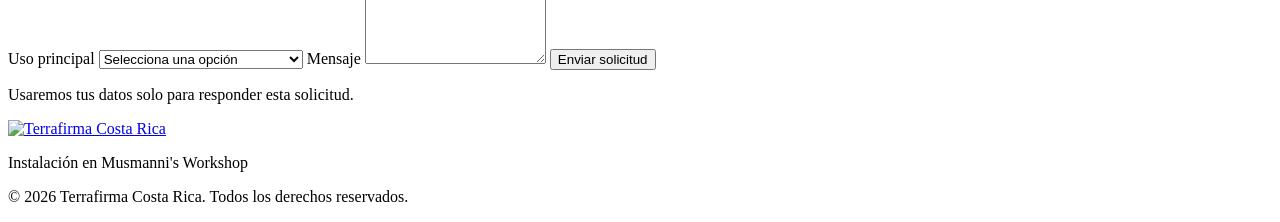
==== commit 3e1c6463: "Rediseño con las skills: hero interactivo, sin plantillas y con movimiento sobrio Aplicando las guía" ====
--- a/public/index.html
+++ b/public/index.html
@@ -5,7 +5,7 @@
   <meta name="viewport" content="width=device-width, initial-scale=1">
   <title>Terrafirma Costa Rica · Accesorios 4x4 e instalación en Musmanni's Workshop</title>
   <meta name="description" content="Terrafirma Costa Rica: serious 4x4 accessories. Suspensión, defensas, winches, portaequipajes, snorkel e iluminación para tu 4x4, instalados en Musmanni's Workshop. Arma tu lista y pide cotización.">
-  <meta name="theme-color" content="#0b0c0f">
+  <meta name="theme-color" content="#000000">
   <meta property="og:type" content="website">
   <meta property="og:locale" content="es_CR">
   <meta property="og:title" content="Terrafirma Costa Rica · Serious 4x4 Accessories">
@@ -16,77 +16,6 @@
   <script>document.documentElement.classList.add('js');</script>
 </head>
 <body>
-
-<!-- Siluetas reutilizables: el 4x4 se colorea con "color" (currentColor) -->
-<svg width="0" height="0" style="position:absolute" aria-hidden="true" focusable="false">
-  <defs>
-    <g id="wheel">
-      <circle r="44" fill="#08090b"/>
-      <circle r="40" fill="none" stroke="#242831" stroke-width="7" stroke-dasharray="7 4.4"/>
-      <circle r="31" fill="#14171d"/>
-      <circle r="23" fill="#a3a9b4"/>
-      <circle r="17" fill="none" stroke="#2b2e35" stroke-width="3.5" stroke-dasharray="3.4 5.6"/>
-      <circle r="9" fill="#2b2e35"/>
-      <circle r="5" fill="#8a909c"/>
-    </g>
-    <linearGradient id="shine" gradientUnits="userSpaceOnUse" x1="0" y1="72" x2="0" y2="194">
-      <stop offset="0" stop-color="#fff" stop-opacity=".26"/>
-      <stop offset=".4" stop-color="#fff" stop-opacity=".02"/>
-      <stop offset="1" stop-color="#000" stop-opacity=".38"/>
-    </linearGradient>
-    <path id="body" d="
-      M58 192 L58 88 Q58 78 68 77 L374 74 L414 122 L592 125
-      Q609 126 611 142 L611 192
-      L532 192 A52 52 0 0 0 428 192
-      L222 192 A52 52 0 0 0 118 192 Z"/>
-
-    <symbol id="rig" viewBox="0 0 640 260">
-      <ellipse cx="325" cy="248" rx="290" ry="8" fill="#000" opacity=".5"/>
-
-      <!-- llanta de repuesto trasera y defensa trasera -->
-      <rect x="34" y="96" width="26" height="74" rx="9" fill="#08090b" stroke="#4a515e" stroke-width="2.5"/>
-      <rect x="38" y="178" width="36" height="14" rx="3" fill="#3a404c" stroke="#5a6272" stroke-width="1.5"/>
-
-      <!-- portaequipajes con barra LED -->
-      <g fill="none" stroke="#5a6272" stroke-width="4" stroke-linecap="round">
-        <path d="M84 52 H356 V66 H84 Z"/>
-        <path d="M120 52V66M156 52V66M192 52V66M228 52V66M264 52V66M300 52V66M332 52V66"/>
-        <path d="M100 66V77M340 66V75"/>
-      </g>
-      <rect x="318" y="42" width="38" height="7" rx="2" fill="#fff6d6"/>
-
-      <!-- carrocería -->
-      <use href="#body" fill="currentColor"/>
-      <use href="#body" fill="url(#shine)"/>
-
-      <!-- cristales y pilares -->
-      <path fill="#0d1117" opacity=".94" d="M84 90 L236 89 L236 128 L84 128 Z"/>
-      <path fill="#0d1117" opacity=".94" d="M252 88 L366 86 L398 122 L252 122 Z"/>
-      <!-- snorkel por el pilar delantero -->
-      <path d="M411 124 L401 64 Q400 58 393 58" fill="none" stroke="#3a404c" stroke-width="8" stroke-linecap="round"/><path d="M411 124 L401 64 Q400 58 393 58" fill="none" stroke="#6b7385" stroke-width="2" stroke-linecap="round"/>
-
-      <!-- línea de cintura, manilla -->
-      <path d="M58 138 H611" stroke="#000" stroke-opacity=".28" stroke-width="3"/>
-      <rect x="332" y="146" width="24" height="5" rx="2.5" fill="#000" opacity=".4"/>
-
-      <!-- estribos / rock sliders -->
-      <rect x="232" y="188" width="188" height="10" rx="5" fill="#3a404c" stroke="#5a6272" stroke-width="1.5"/>
-
-      <!-- defensa delantera con winch y gancho -->
-      <path fill="#2e333e" stroke="#5a6272" stroke-width="1.5" d="M596 156 H624 V196 H606 Q596 196 596 186 Z"/>
-      <rect x="605" y="168" width="15" height="11" rx="2" fill="#7a8394"/>
-      <rect x="613" y="186" width="9" height="6" rx="1.5" fill="#ee2626"/>
-
-      <!-- luces -->
-      <rect x="60" y="148" width="8" height="22" rx="2" fill="#ff2b2b"/>
-      <rect x="594" y="132" width="13" height="13" rx="3" fill="#fff6d6"/>
-
-      <!-- ruedas -->
-      <use href="#wheel" x="170" y="200"/>
-      <use href="#wheel" x="480" y="200"/>
-    </symbol>
-  </defs>
-</svg>
 
 <a class="skip" href="#contenido">Saltar al contenido</a>
 
@@ -102,8 +31,8 @@
       <a href="#accesorios">Accesorios</a>
       <a href="#kits">Kits</a>
       <a href="#instalacion">Instalación</a>
-      <a href="#cotizador">Cotizador</a>
-      <a href="#proyectos">Proyectos</a>
+      <a href="#cotizador">Mi lista</a>
+      <a id="nav-proyectos" href="#proyectos" hidden>Proyectos</a>
       <a class="btn btn-sm" href="#contacto">Pedir cotización</a>
     </nav>
   </div>
@@ -111,126 +40,158 @@
 
 <main id="contenido">
 
-  <!-- HERO -->
+  <!-- HERO: el esquema del 4x4 es la herramienta para armar la lista -->
   <section id="inicio" class="hero">
-  <svg class="terrain" viewBox="0 0 1440 160" preserveAspectRatio="none" aria-hidden="true">
-    <path d="M0 160V96L120 62L220 92L360 36L500 100L620 58L760 112L900 52L1040 104L1180 46L1300 88L1440 60V160Z" fill="#12151b"/>
-    <path d="M0 160V122L160 96L300 126L460 84L620 130L800 94L960 132L1120 92L1280 128L1440 100V160Z" fill="#171b23"/>
-  </svg>
-    <div class="wrap hero-grid">
-      <div class="hero-copy">
-        <p class="eyebrow">Terrafirma Costa Rica · Serious 4x4 Accessories</p>
-        <h1>Equipa tu 4x4.<br><span class="accent">Ve más lejos.</span></h1>
-        <p class="lead">Accesorios Terrafirma para 4x4 y pick-ups, instalados en Musmanni's Workshop. Cuéntanos cómo usas tu vehículo y armamos tu cotización.</p>
-        <div class="cta-row">
-          <a class="btn" href="#cotizador">Arma tu lista</a>
-          <a class="btn btn-ghost" href="#accesorios">Ver accesorios</a>
-        </div>
-        <ul class="pillars" aria-label="Por qué elegirnos">
-          <li><strong>Terrafirma</strong><span>Equipamiento 4x4 serio</span></li>
-          <li><strong>Instalación</strong><span>En Musmanni's Workshop</span></li>
-          <li><strong>Asesoría</strong><span>Según cómo uses tu 4x4</span></li>
-        </ul>
-      </div>
-      <div class="hero-art" aria-hidden="true">
-        <div class="glow"></div>
-        <svg class="hero-car" viewBox="0 0 640 260" style="color:#4f8a43"><use href="#rig"/></svg>
+    <div class="wrap">
+      <div class="hero-head">
+        <h1>Equipa tu 4x4.<br>Ve más lejos.</h1>
+        <p class="lead">Accesorios Terrafirma para 4x4 y pick-ups, instalados en Musmanni's Workshop. Toca las piezas del vehículo para armar tu lista y pide la cotización.</p>
+      </div>
+
+      <div class="stage">
+        <svg class="rig" viewBox="0 0 1000 420" role="img" aria-label="Esquema de un 4x4 con los accesorios que puedes añadir a tu lista">
+          <!-- suelo y líneas guía hacia cada pieza -->
+          <path class="ground" d="M70 334H930"/>
+          <g class="leaders" aria-hidden="true">
+            <line data-for="rack"    x1="300" y1="36"  x2="300" y2="58"/>
+            <line data-for="led"     x1="472" y1="36"  x2="472" y2="44"/>
+            <line data-for="snork"   x1="636" y1="38"  x2="542" y2="88"/>
+            <line data-for="elev"    x1="170" y1="378" x2="200" y2="244"/>
+            <line data-for="at"      x1="330" y1="378" x2="322" y2="334"/>
+            <line data-for="rock"    x1="500" y1="378" x2="480" y2="252"/>
+            <line data-for="def-del" x1="690" y1="378" x2="850" y2="244"/>
+            <line data-for="winch"   x1="850" y1="378" x2="858" y2="222"/>
+          </g>
+
+          <!-- ruedas (no se elevan con la carrocería) -->
+          <g class="wheel" transform="translate(300 272)">
+            <circle class="tire" r="62"/>
+            <circle class="sidewall" r="46"/>
+            <circle class="rim" r="34"/>
+            <circle class="hub" r="11"/>
+            <g class="part tread" data-part="at"><circle r="58"/></g>
+          </g>
+          <g class="wheel" transform="translate(650 272)">
+            <circle class="tire" r="62"/>
+            <circle class="sidewall" r="46"/>
+            <circle class="rim" r="34"/>
+            <circle class="hub" r="11"/>
+            <g class="part tread" data-part="at"><circle r="58"/></g>
+          </g>
+
+          <!-- resortes visibles al elevar -->
+          <g class="part springs" data-part="elev" aria-hidden="true">
+            <path d="M300 180l-9 5 18 7-18 7 18 7-9 5"/>
+            <path d="M650 180l-9 5 18 7-18 7 18 7-9 5"/>
+          </g>
+
+          <!-- carrocería y accesorios acoplados (suben juntos con la elevación) -->
+          <g class="body-group" id="body-group">
+            <path class="body draw" pathLength="1" d="M150 242 L150 100 Q150 84 166 84 L520 80 L568 148 L812 152 Q832 153 836 172 L836 242 L720 242 A70 70 0 0 0 580 242 L370 242 A70 70 0 0 0 230 242 Z"/>
+            <path class="glass" d="M172 106 L318 105 L318 148 L172 148 Z"/>
+            <path class="glass" d="M334 104 L514 102 L552 148 L334 148 Z"/>
+            <path class="seam" d="M326 104V242M530 150V242M150 148H836"/>
+            <path class="seam" d="M346 170h22M450 170h22"/>
+            <rect class="lamp" x="808" y="164" width="16" height="16" rx="3"/>
+            <rect class="lamp tail" x="152" y="176" width="8" height="30"/>
+
+            <g class="part" data-part="rack"><path d="M196 58H496V76H196ZM226 58V76M256 58V76M286 58V76M316 58V76M346 58V76M376 58V76M406 58V76M436 58V76M466 58V76"/></g>
+            <g class="part" data-part="led"><rect x="452" y="44" width="44" height="8" rx="2"/><path class="beam" d="M502 46h30M502 50h22"/></g>
+            <g class="part" data-part="snork"><path class="tube" d="M552 140L540 90Q538 80 528 78"/></g>
+            <g class="part" data-part="rock"><rect x="392" y="238" width="176" height="12" rx="6"/></g>
+            <g class="part" data-part="def-del"><path d="M836 188H872V242H846Q836 242 836 232Z"/></g>
+            <g class="part" data-part="winch"><rect x="842" y="204" width="22" height="16" rx="3"/><circle cx="868" cy="228" r="3"/></g>
+          </g>
+        </svg>
+        <!-- los botones sobre el esquema los genera js/main.js -->
+        <div class="hotspots" id="hotspots"></div>
+      </div>
+
+      <ul class="hero-chips" id="hero-chips" aria-label="Piezas del esquema"></ul>
+
+      <div class="hero-bar">
+        <p class="hint">Toca una pieza para añadirla. La cotización final depende de tu vehículo.</p>
+        <a class="btn" href="#cotizador" id="hero-cta">Ver mi lista <span class="count" id="hero-count">(0)</span></a>
       </div>
     </div>
   </section>
 
   <!-- ACCESORIOS -->
   <section id="accesorios" class="section">
-    <div class="wrap">
-      <header class="section-head reveal">
-        <p class="eyebrow">Accesorios</p>
+    <div class="wrap split">
+      <header class="rail">
         <h2>Todo para preparar tu 4x4</h2>
         <p>Desde una mejora puntual hasta un vehículo de expedición completo. Elige una categoría o combínalas en un solo proyecto.</p>
       </header>
 
-      <div class="cards">
-        <article class="card reveal">
-          <svg class="icon" viewBox="0 0 24 24" aria-hidden="true"><path d="M12 2v4M7 6l10 2.5L7 11l10 2.5L7 16l10 2.5M12 18.5V22"/></svg>
-          <h3>Suspensión y elevación</h3>
-          <p>Kits de elevación, amortiguadores y resortes para ganar altura libre y control en terreno difícil.</p>
-        </article>
-        <article class="card reveal">
-          <svg class="icon" viewBox="0 0 24 24" aria-hidden="true"><path d="M12 3l8 3v6c0 5-3.5 8-8 9-4.5-1-8-4-8-9V6z"/><path d="M9 12l2 2 4-4"/></svg>
-          <h3>Defensas y protección</h3>
-          <p>Defensas, protectores de bajos y estribos tipo rock slider para cuidar tu vehículo en la trocha.</p>
-        </article>
-        <article class="card reveal">
-          <svg class="icon" viewBox="0 0 24 24" aria-hidden="true"><rect x="3" y="8" width="13" height="8" rx="2"/><path d="M7 8v8M11 8v8M16 12h5M21 12v3"/></svg>
-          <h3>Winches y recuperación</h3>
-          <p>Winches, puntos de remolque y equipo de recuperación para salir de cualquier atasco.</p>
-        </article>
-        <article class="card reveal">
-          <svg class="icon" viewBox="0 0 24 24" aria-hidden="true"><path d="M3 8h18v6H3zM7 8V5M17 8V5M7 14v3M17 14v3M9 8v6M12 8v6M15 8v6"/></svg>
-          <h3>Techo y carga</h3>
-          <p>Portaequipajes, barras y soportes para llevar todo lo que necesitas en tu expedición.</p>
-        </article>
-        <article class="card reveal">
-          <svg class="icon" viewBox="0 0 24 24" aria-hidden="true"><path d="M9 21V8a4 4 0 0 1 4-4h5v4h-4a1 1 0 0 0-1 1v12"/></svg>
-          <h3>Snorkel y admisión</h3>
-          <p>Snorkel para tomar aire limpio y cruzar ríos y zonas de agua con más confianza.</p>
-        </article>
-        <article class="card reveal">
-          <svg class="icon" viewBox="0 0 24 24" aria-hidden="true"><rect x="3" y="9" width="12" height="6" rx="1.5"/><path d="M18 8l3-2M18 12h3M18 16l3 2"/></svg>
-          <h3>Iluminación</h3>
-          <p>Barras LED, faros auxiliares y luces de trabajo para ver más lejos de noche.</p>
-        </article>
-      </div>
-      <p class="fineprint">La compatibilidad y disponibilidad dependen de la marca, modelo y año de tu vehículo. Consúltanos antes de decidir.</p>
+      <div>
+        <dl class="catalog">
+          <div><dt>Suspensión y elevación</dt><dd>Kits de elevación, amortiguadores y resortes para ganar altura libre y control en terreno difícil.</dd></div>
+          <div><dt>Defensas y protección</dt><dd>Defensas, protectores de bajos y estribos tipo rock slider para cuidar tu vehículo en la trocha.</dd></div>
+          <div><dt>Winches y recuperación</dt><dd>Winches, puntos de remolque y equipo de recuperación para salir de cualquier atasco.</dd></div>
+          <div><dt>Techo y carga</dt><dd>Portaequipajes, barras y soportes para llevar todo lo que necesitas en tu expedición.</dd></div>
+          <div><dt>Snorkel y admisión</dt><dd>Snorkel y filtro de alto flujo para tomar aire limpio y cruzar ríos con más confianza.</dd></div>
+          <div><dt>Iluminación</dt><dd>Barras LED, faros auxiliares y luces de trabajo para ver más lejos de noche.</dd></div>
+        </dl>
+        <p class="fineprint">La compatibilidad y la disponibilidad dependen de la marca, el modelo y el año de tu vehículo. Consúltanos antes de decidir.</p>
+      </div>
     </div>
   </section>
 
   <!-- KITS -->
   <section id="kits" class="section alt">
     <div class="wrap">
-      <header class="section-head reveal">
-        <p class="eyebrow">Kits sugeridos</p>
+      <header class="section-head">
         <h2>Equipa según cómo lo usas</h2>
-        <p>Combinaciones recomendadas para cada tipo de uso. La lista final y la cotización se ajustan a tu vehículo.</p>
+        <p>Tres combinaciones de partida. Añádelas a tu lista y ajústala a tu vehículo.</p>
       </header>
 
-      <div class="packs">
-        <article class="pack reveal">
-          <h3>Trocha y diario</h3>
-          <p class="pack-tag">Protección para el día a día</p>
-          <ul>
-            <li>Protector de bajos</li>
-            <li>Estribos o rock sliders</li>
-            <li>Iluminación auxiliar</li>
-            <li>Amortiguadores mejorados</li>
-          </ul>
-          <a class="btn btn-ghost" href="#contacto" data-pack="Trocha y diario">Cotizar este kit</a>
-        </article>
-
-        <article class="pack featured reveal">
-          <h3>Overland y viajes</h3>
-          <p class="pack-tag">Para rutas largas y cargadas</p>
-          <ul>
-            <li>Kit de elevación</li>
-            <li>Portaequipajes de techo</li>
-            <li>Snorkel</li>
-            <li>Barra LED y faros auxiliares</li>
-            <li>Neumáticos todo terreno</li>
-          </ul>
-          <a class="btn" href="#contacto" data-pack="Overland y viajes">Cotizar este kit</a>
-        </article>
-
-        <article class="pack reveal">
-          <h3>Expedición</h3>
-          <p class="pack-tag">Off-road exigente</p>
-          <ul>
-            <li>Defensas reforzadas con winch</li>
-            <li>Puntos de remolque y recuperación</li>
-            <li>Suspensión de largo recorrido</li>
-            <li>Protección completa de bajos</li>
-            <li>Equipo de recuperación</li>
-          </ul>
-          <a class="btn btn-ghost" href="#contacto" data-pack="Expedición">Cotizar este kit</a>
-        </article>
+      <div class="kits">
+        <div class="tabs" role="tablist" aria-label="Tipo de uso" id="kit-tabs">
+          <button class="tab" role="tab" id="tab-trocha" aria-controls="kit-trocha" aria-selected="true">Trocha y diario</button>
+          <button class="tab" role="tab" id="tab-overland" aria-controls="kit-overland" aria-selected="false" tabindex="-1">Overland y viajes</button>
+          <button class="tab" role="tab" id="tab-expedicion" aria-controls="kit-expedicion" aria-selected="false" tabindex="-1">Expedición</button>
+        </div>
+
+        <div class="panels">
+          <div class="panel" role="tabpanel" id="kit-trocha" aria-labelledby="tab-trocha" data-items="skid,rock,faros,amort">
+            <h3 class="panel-title">Trocha y diario</h3>
+            <p class="panel-lead">Protección para el día a día, con salidas ocasionales a la trocha.</p>
+            <ul class="checks">
+              <li>Protector de bajos</li>
+              <li>Estribos o rock sliders</li>
+              <li>Faros auxiliares</li>
+              <li>Amortiguadores mejorados</li>
+            </ul>
+            <button class="btn" type="button" data-add-kit>Añadir a mi lista</button>
+          </div>
+
+          <div class="panel" role="tabpanel" id="kit-overland" aria-labelledby="tab-overland" data-items="elev,rack,snork,led,faros,at">
+            <h3 class="panel-title">Overland y viajes</h3>
+            <p class="panel-lead">Para rutas largas y vehículos cargados.</p>
+            <ul class="checks">
+              <li>Kit de elevación</li>
+              <li>Portaequipajes de techo</li>
+              <li>Snorkel</li>
+              <li>Barra LED y faros auxiliares</li>
+              <li>Neumáticos todo terreno</li>
+            </ul>
+            <button class="btn" type="button" data-add-kit>Añadir a mi lista</button>
+          </div>
+
+          <div class="panel" role="tabpanel" id="kit-expedicion" aria-labelledby="tab-expedicion" data-items="def-del,winch,remol,elev,skid,recup">
+            <h3 class="panel-title">Expedición</h3>
+            <p class="panel-lead">Off-road exigente, donde salir solo es parte del plan.</p>
+            <ul class="checks">
+              <li>Defensa reforzada con winch</li>
+              <li>Puntos de remolque</li>
+              <li>Suspensión de largo recorrido</li>
+              <li>Protección completa de bajos</li>
+              <li>Equipo de recuperación</li>
+            </ul>
+            <button class="btn" type="button" data-add-kit>Añadir a mi lista</button>
+          </div>
+        </div>
       </div>
     </div>
   </section>
@@ -239,11 +200,10 @@
   <section id="instalacion" class="section">
     <div class="wrap">
       <div class="install">
-        <div class="install-logo reveal">
-          <img src="/images/musmannis-workshop.webp" alt="Logo de Musmanni's Workshop" width="900" height="726" loading="lazy">
-        </div>
-        <div class="install-copy reveal">
-          <p class="eyebrow">Instalación</p>
+        <div class="install-logo">
+          <img src="/images/musmannis-workshop.webp" alt="Logo de Musmanni's Workshop" width="900" height="728" loading="lazy">
+        </div>
+        <div class="install-copy">
           <h2>Instalados en Musmanni's Workshop</h2>
           <p class="lead-sm">Los accesorios Terrafirma se instalan en Musmanni's Workshop, el taller donde tu 4x4 queda listo para la trocha.</p>
           <ul class="checks">
@@ -256,78 +216,64 @@
       </div>
 
       <ol class="steps">
-        <li class="reveal"><span class="num">01</span><h3>Asesoría</h3><p>Hablamos de tu vehículo y de cómo lo usas: trocha, viajes, trabajo o expedición.</p></li>
-        <li class="reveal"><span class="num">02</span><h3>Cotización</h3><p>Te enviamos la lista de accesorios recomendada con su cotización.</p></li>
-        <li class="reveal"><span class="num">03</span><h3>Instalación</h3><p>Instalamos los accesorios en Musmanni's Workshop.</p></li>
-        <li class="reveal"><span class="num">04</span><h3>Entrega</h3><p>Revisión final y entrega de tu 4x4 listo para salir.</p></li>
+        <li><span class="num">1</span><h3>Asesoría</h3><p>Hablamos de tu vehículo y de cómo lo usas: trocha, viajes, trabajo o expedición.</p></li>
+        <li><span class="num">2</span><h3>Cotización</h3><p>Te enviamos la lista de accesorios recomendada con su cotización.</p></li>
+        <li><span class="num">3</span><h3>Instalación</h3><p>Instalamos los accesorios en Musmanni's Workshop.</p></li>
+        <li><span class="num">4</span><h3>Entrega</h3><p>Revisión final y entrega de tu 4x4 listo para salir.</p></li>
       </ol>
     </div>
   </section>
 
-  <!-- COTIZADOR -->
+  <!-- MI LISTA -->
   <section id="cotizador" class="section alt">
     <div class="wrap">
-      <header class="section-head reveal">
-        <p class="eyebrow">Cotizador</p>
+      <header class="section-head">
         <h2>Arma tu lista de accesorios</h2>
-        <p>Marca lo que te interesa y envíanos la lista con un clic. Te respondemos con la cotización para tu vehículo.</p>
+        <p>Marca lo que te interesa, también desde el esquema de arriba. Te respondemos con la cotización para tu vehículo.</p>
       </header>
 
       <div class="builder">
-        <div id="mods" class="mods" aria-live="polite"><!-- generado por js/main.js --></div>
+        <div id="mods" class="mods"><!-- generado por js/main.js --></div>
 
         <aside class="summary" aria-labelledby="sum-title">
           <h3 id="sum-title">Tu lista</h3>
           <ul id="sum-list" class="sum-list"></ul>
-          <p id="sum-empty" class="sum-empty">Aún no has elegido nada. Marca opciones a la izquierda.</p>
-          <div class="sum-total">
-            <span>Artículos</span>
-            <strong id="sum-count">0</strong>
-          </div>
-          <p class="fineprint">La cotización final depende de tu vehículo, de la disponibilidad y de la instalación.</p>
+          <p id="sum-empty" class="sum-empty">Aún no has elegido nada.</p>
+          <p class="sum-total"><span>Artículos</span> <strong id="sum-count" class="count">0</strong></p>
           <button id="sum-send" class="btn btn-block" type="button" disabled>Solicitar cotización</button>
           <button id="sum-clear" class="link-btn" type="button" hidden>Limpiar selección</button>
+          <p class="fineprint">La cotización final depende de tu vehículo, de la disponibilidad y de la instalación.</p>
         </aside>
       </div>
     </div>
   </section>
 
-  <!-- PROYECTOS -->
-  <section id="proyectos" class="section">
-    <div class="wrap">
-      <header class="section-head reveal">
-        <p class="eyebrow">Proyectos</p>
-        <h2>Así puede quedar tu 4x4</h2>
-        <p>Configuraciones de ejemplo, por tipo de proyecto. Aquí iremos sumando fotos de trabajos reales.</p>
+  <!-- PROYECTOS: se muestra solo cuando hay fotos reales en js/main.js (PROJECTS) -->
+  <section id="proyectos" class="section" hidden>
+    <div class="wrap">
+      <header class="section-head">
+        <h2>Proyectos instalados</h2>
+        <p>Trabajos reales realizados en Musmanni's Workshop.</p>
       </header>
-
-      <div class="filters" role="group" aria-label="Filtrar proyectos">
-        <button class="chip" type="button" data-filter="todos" aria-pressed="true">Todos</button>
-        <button class="chip" type="button" data-filter="suspension" aria-pressed="false">Suspensión</button>
-        <button class="chip" type="button" data-filter="proteccion" aria-pressed="false">Protección</button>
-        <button class="chip" type="button" data-filter="overland" aria-pressed="false">Overland</button>
-      </div>
-
-      <div id="gallery" class="gallery"><!-- generado por js/main.js --></div>
+      <div id="gallery" class="gallery"></div>
     </div>
   </section>
 
   <!-- CONTACTO -->
   <section id="contacto" class="section alt">
     <div class="wrap contact-grid">
-      <div class="reveal">
-        <p class="eyebrow">Contacto</p>
+      <div>
         <h2>Cuéntanos de tu 4x4</h2>
         <p class="lead-sm">Escríbenos con tu vehículo y lo que quieres instalar. Te respondemos lo antes posible.</p>
         <dl class="info">
-          <div><dt>Instalación</dt><dd>Musmanni's Workshop · dirección por confirmar</dd></div>
-          <div><dt>Teléfono / WhatsApp</dt><dd>Por confirmar</dd></div>
+          <div><dt>Instalación</dt><dd>Musmanni's Workshop, dirección por confirmar</dd></div>
+          <div><dt>Teléfono y WhatsApp</dt><dd>Por confirmar</dd></div>
           <div><dt>Correo</dt><dd>Por confirmar</dd></div>
           <div><dt>Horario</dt><dd>Por confirmar</dd></div>
         </dl>
       </div>
 
-      <form class="form reveal" name="contacto" method="POST" action="/gracias.html" data-netlify="true" netlify-honeypot="bot-field">
+      <form class="form" name="contacto" method="POST" action="/gracias.html" data-netlify="true" netlify-honeypot="bot-field">
         <input type="hidden" name="form-name" value="contacto">
         <p class="hp"><label>No llenar este campo: <input name="bot-field" tabindex="-1" autocomplete="off"></label></p>
 
@@ -340,7 +286,7 @@
           </label>
         </div>
         <div class="row">
-          <label>Teléfono / WhatsApp
+          <label>Teléfono o WhatsApp
             <input type="tel" name="telefono" autocomplete="tel">
           </label>
           <label>Vehículo (marca, modelo, año)
@@ -353,7 +299,7 @@
             <option>Diario y trocha ocasional</option>
             <option>Overland y viajes</option>
             <option>Trabajo y carga</option>
-            <option>Off-road exigente / expedición</option>
+            <option>Off-road exigente o expedición</option>
           </select>
         </label>
         <label>Mensaje
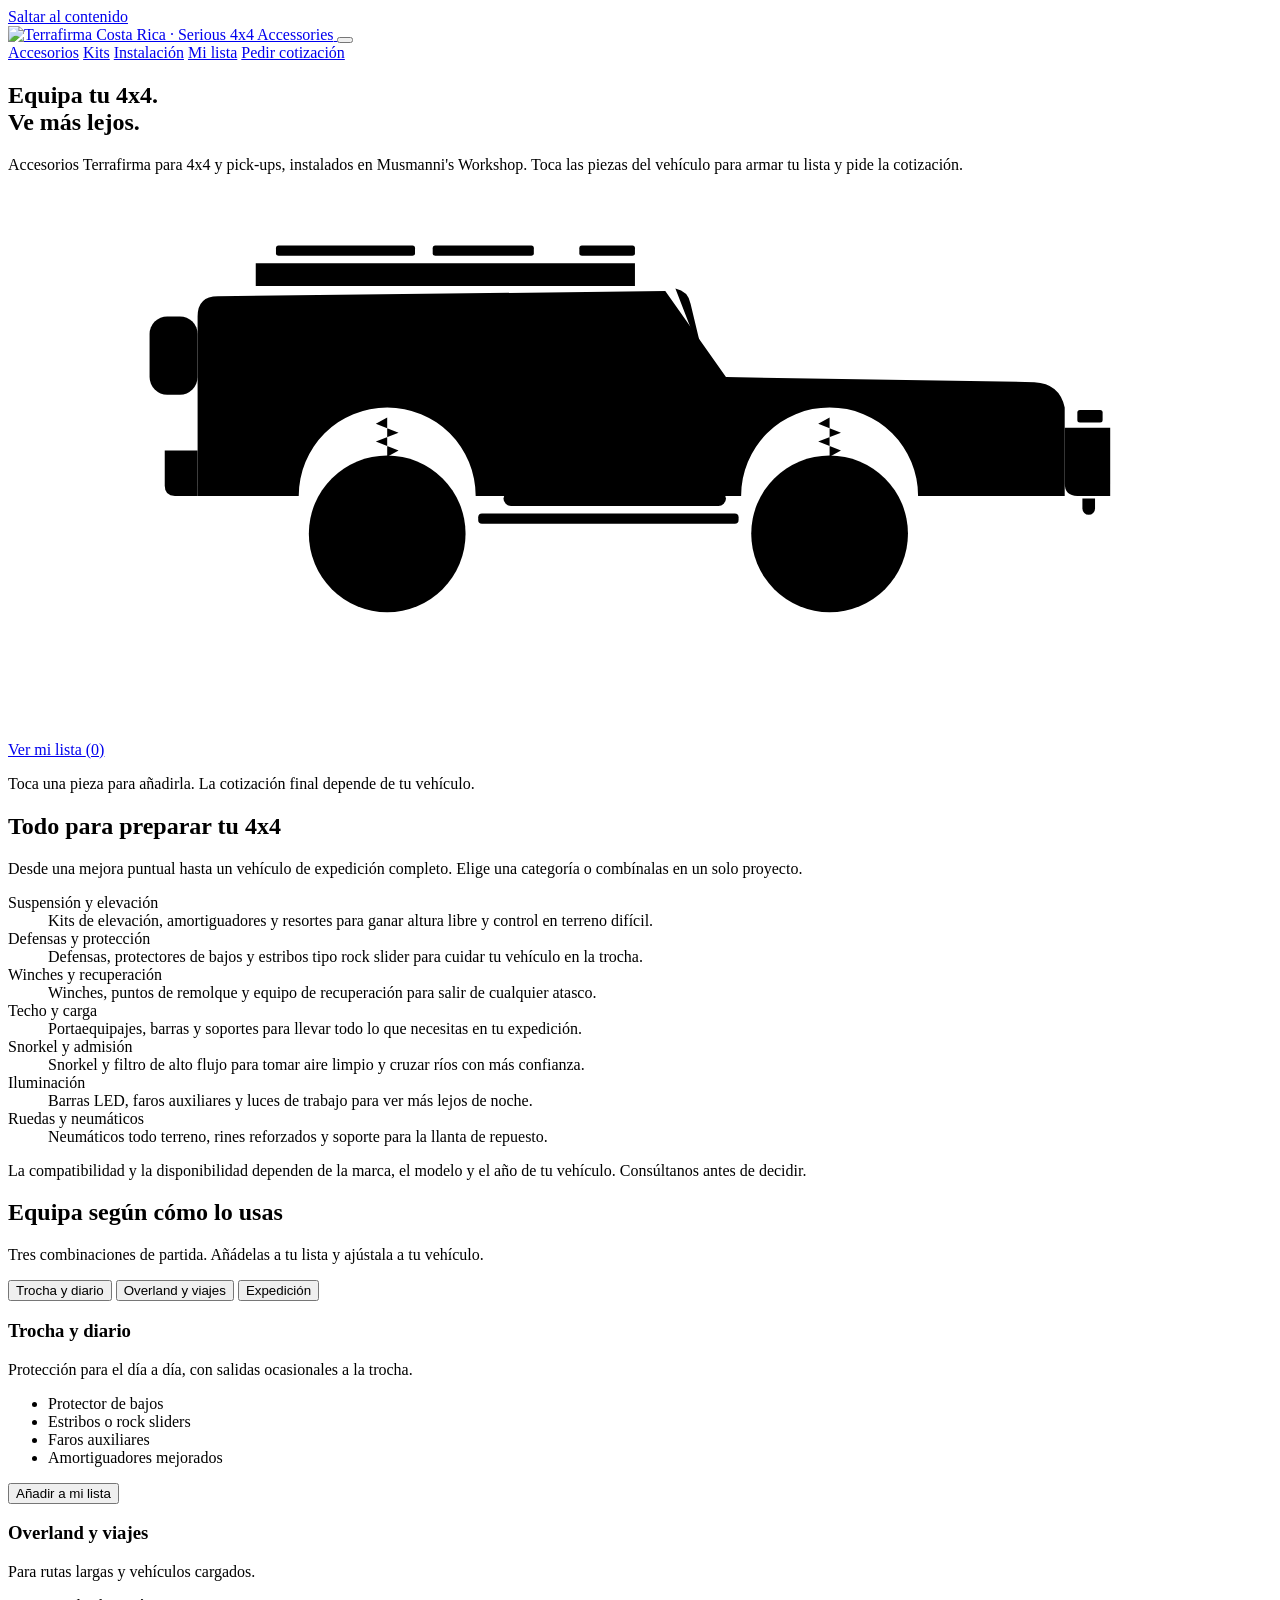
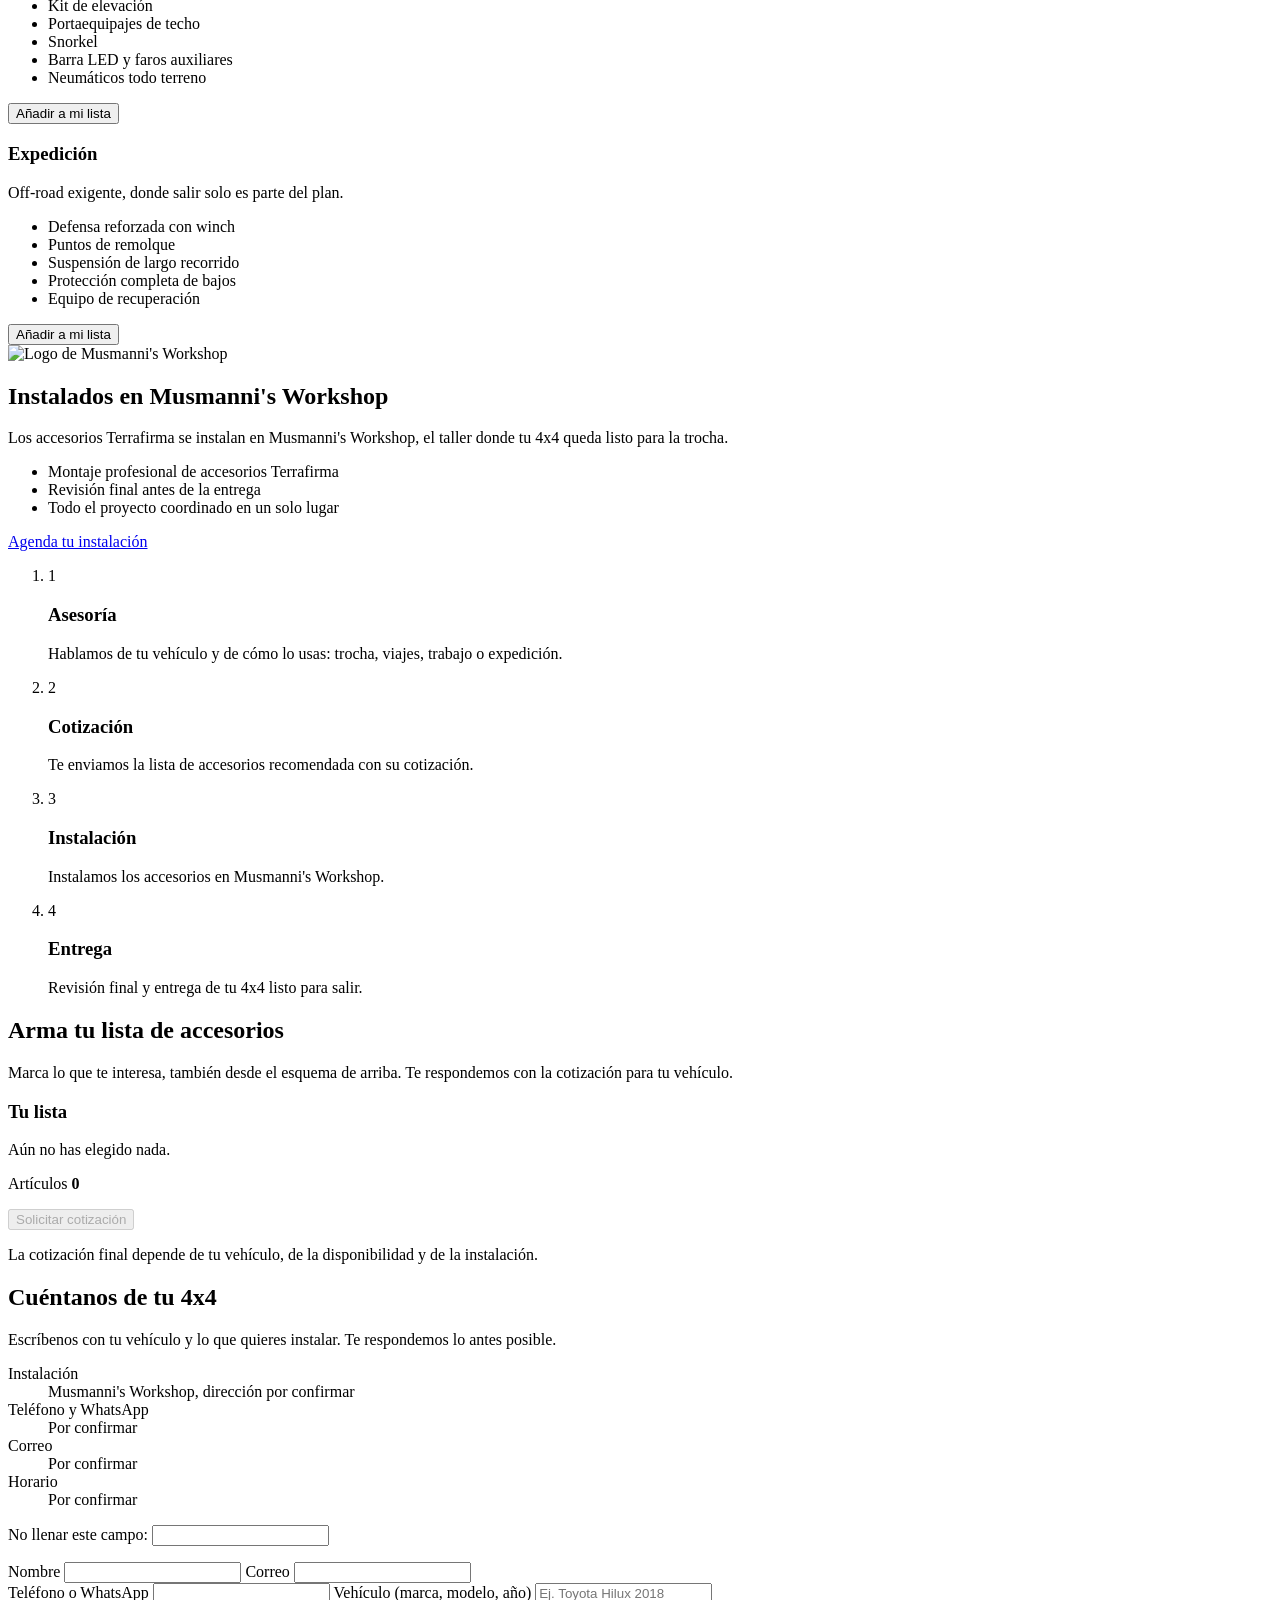
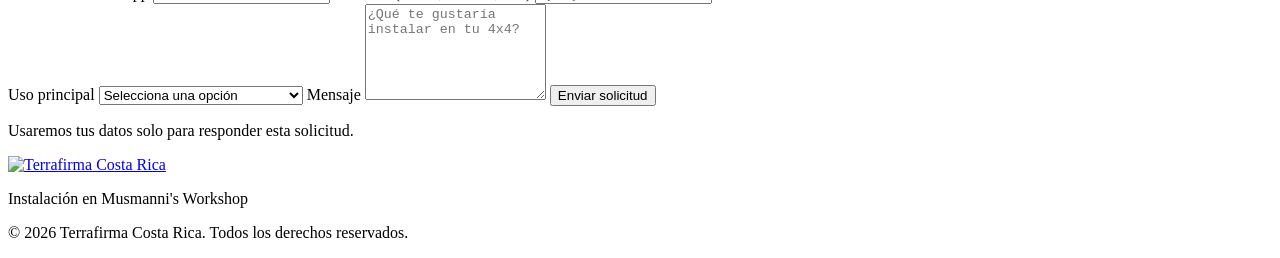
==== commit da233a3b: "Segunda ronda de diseño y animación: esquema vivo, kits que se encienden, galería lista - Cada uno d" ====
--- a/public/index.html
+++ b/public/index.html
@@ -70,6 +70,7 @@
             <circle class="rim" r="34"/>
             <circle class="hub" r="11"/>
             <g class="part tread" data-part="at"><circle r="58"/></g>
+            <g class="part extra rimring" data-part="rines"><circle r="30"/></g>
           </g>
           <g class="wheel" transform="translate(650 272)">
             <circle class="tire" r="62"/>
@@ -77,10 +78,11 @@
             <circle class="rim" r="34"/>
             <circle class="hub" r="11"/>
             <g class="part tread" data-part="at"><circle r="58"/></g>
+            <g class="part extra rimring" data-part="rines"><circle r="30"/></g>
           </g>
 
           <!-- resortes visibles al elevar -->
-          <g class="part springs" data-part="elev" aria-hidden="true">
+          <g class="part springs" data-part="elev amort resor" aria-hidden="true">
             <path d="M300 180l-9 5 18 7-18 7 18 7-9 5"/>
             <path d="M650 180l-9 5 18 7-18 7 18 7-9 5"/>
           </g>
@@ -95,12 +97,18 @@
             <rect class="lamp" x="808" y="164" width="16" height="16" rx="3"/>
             <rect class="lamp tail" x="152" y="176" width="8" height="30"/>
 
-            <g class="part" data-part="rack"><path d="M196 58H496V76H196ZM226 58V76M256 58V76M286 58V76M316 58V76M346 58V76M376 58V76M406 58V76M436 58V76M466 58V76"/></g>
+            <g class="part" data-part="rack barras soport"><path d="M196 58H496V76H196ZM226 58V76M256 58V76M286 58V76M316 58V76M346 58V76M376 58V76M406 58V76M436 58V76M466 58V76"/></g>
             <g class="part" data-part="led"><rect x="452" y="44" width="44" height="8" rx="2"/><path class="beam" d="M502 46h30M502 50h22"/></g>
-            <g class="part" data-part="snork"><path class="tube" d="M552 140L540 90Q538 80 528 78"/></g>
+            <g class="part" data-part="snork filtro"><path class="tube" d="M552 140L540 90Q538 80 528 78"/></g>
             <g class="part" data-part="rock"><rect x="392" y="238" width="176" height="12" rx="6"/></g>
             <g class="part" data-part="def-del"><path d="M836 188H872V242H846Q836 242 836 232Z"/></g>
             <g class="part" data-part="winch"><rect x="842" y="204" width="22" height="16" rx="3"/><circle cx="868" cy="228" r="3"/></g>
+            <g class="part extra" data-part="skid"><rect x="372" y="256" width="206" height="8" rx="3"/></g>
+            <g class="part extra" data-part="faros trab"><rect x="846" y="174" width="20" height="10" rx="2"/><path class="beam" d="M870 176h26M870 180h20"/></g>
+            <g class="part extra" data-part="remol"><path d="M850 244v8a5 5 0 0 0 10 0v-8"/></g>
+            <g class="part extra" data-part="recup"><rect x="212" y="44" width="110" height="8" rx="2"/><rect x="336" y="44" width="80" height="8" rx="2"/></g>
+            <g class="part extra" data-part="def-tra"><path d="M124 206H150V242H132Q124 242 124 234Z"/></g>
+            <g class="part extra" data-part="repu"><rect x="112" y="100" width="38" height="62" rx="14"/></g>
           </g>
         </svg>
         <!-- los botones sobre el esquema los genera js/main.js -->
@@ -110,8 +118,8 @@
       <ul class="hero-chips" id="hero-chips" aria-label="Piezas del esquema"></ul>
 
       <div class="hero-bar">
+        <a class="btn" href="#cotizador" id="hero-cta">Ver mi lista <span class="count" id="hero-count">(0)</span></a>
         <p class="hint">Toca una pieza para añadirla. La cotización final depende de tu vehículo.</p>
-        <a class="btn" href="#cotizador" id="hero-cta">Ver mi lista <span class="count" id="hero-count">(0)</span></a>
       </div>
     </div>
   </section>
@@ -122,16 +130,18 @@
       <header class="rail">
         <h2>Todo para preparar tu 4x4</h2>
         <p>Desde una mejora puntual hasta un vehículo de expedición completo. Elige una categoría o combínalas en un solo proyecto.</p>
+        <div class="rail-visual" id="rail-visual" aria-hidden="true"></div>
       </header>
 
       <div>
-        <dl class="catalog">
-          <div><dt>Suspensión y elevación</dt><dd>Kits de elevación, amortiguadores y resortes para ganar altura libre y control en terreno difícil.</dd></div>
-          <div><dt>Defensas y protección</dt><dd>Defensas, protectores de bajos y estribos tipo rock slider para cuidar tu vehículo en la trocha.</dd></div>
-          <div><dt>Winches y recuperación</dt><dd>Winches, puntos de remolque y equipo de recuperación para salir de cualquier atasco.</dd></div>
-          <div><dt>Techo y carga</dt><dd>Portaequipajes, barras y soportes para llevar todo lo que necesitas en tu expedición.</dd></div>
-          <div><dt>Snorkel y admisión</dt><dd>Snorkel y filtro de alto flujo para tomar aire limpio y cruzar ríos con más confianza.</dd></div>
-          <div><dt>Iluminación</dt><dd>Barras LED, faros auxiliares y luces de trabajo para ver más lejos de noche.</dd></div>
+        <dl class="catalog" id="catalog">
+          <div data-draw data-parts="elev amort resor"><dt>Suspensión y elevación</dt><dd>Kits de elevación, amortiguadores y resortes para ganar altura libre y control en terreno difícil.</dd></div>
+          <div data-draw data-parts="def-del def-tra skid rock"><dt>Defensas y protección</dt><dd>Defensas, protectores de bajos y estribos tipo rock slider para cuidar tu vehículo en la trocha.</dd></div>
+          <div data-draw data-parts="winch remol recup"><dt>Winches y recuperación</dt><dd>Winches, puntos de remolque y equipo de recuperación para salir de cualquier atasco.</dd></div>
+          <div data-draw data-parts="rack barras soport"><dt>Techo y carga</dt><dd>Portaequipajes, barras y soportes para llevar todo lo que necesitas en tu expedición.</dd></div>
+          <div data-draw data-parts="snork filtro"><dt>Snorkel y admisión</dt><dd>Snorkel y filtro de alto flujo para tomar aire limpio y cruzar ríos con más confianza.</dd></div>
+          <div data-draw data-parts="led faros trab"><dt>Iluminación</dt><dd>Barras LED, faros auxiliares y luces de trabajo para ver más lejos de noche.</dd></div>
+          <div data-draw data-parts="at rines repu"><dt>Ruedas y neumáticos</dt><dd>Neumáticos todo terreno, rines reforzados y soporte para la llanta de repuesto.</dd></div>
         </dl>
         <p class="fineprint">La compatibilidad y la disponibilidad dependen de la marca, el modelo y el año de tu vehículo. Consúltanos antes de decidir.</p>
       </div>
@@ -153,7 +163,9 @@
           <button class="tab" role="tab" id="tab-expedicion" aria-controls="kit-expedicion" aria-selected="false" tabindex="-1">Expedición</button>
         </div>
 
-        <div class="panels">
+        <div class="kit-main">
+          <div class="kit-visual" id="kit-visual" aria-hidden="true"></div>
+          <div class="panels">
           <div class="panel" role="tabpanel" id="kit-trocha" aria-labelledby="tab-trocha" data-items="skid,rock,faros,amort">
             <h3 class="panel-title">Trocha y diario</h3>
             <p class="panel-lead">Protección para el día a día, con salidas ocasionales a la trocha.</p>
@@ -191,6 +203,7 @@
             </ul>
             <button class="btn" type="button" data-add-kit>Añadir a mi lista</button>
           </div>
+          </div>
         </div>
       </div>
     </div>
@@ -200,7 +213,7 @@
   <section id="instalacion" class="section">
     <div class="wrap">
       <div class="install">
-        <div class="install-logo">
+        <div class="install-logo" data-reveal>
           <img src="/images/musmannis-workshop.webp" alt="Logo de Musmanni's Workshop" width="900" height="728" loading="lazy">
         </div>
         <div class="install-copy">
@@ -216,10 +229,10 @@
       </div>
 
       <ol class="steps">
-        <li><span class="num">1</span><h3>Asesoría</h3><p>Hablamos de tu vehículo y de cómo lo usas: trocha, viajes, trabajo o expedición.</p></li>
-        <li><span class="num">2</span><h3>Cotización</h3><p>Te enviamos la lista de accesorios recomendada con su cotización.</p></li>
-        <li><span class="num">3</span><h3>Instalación</h3><p>Instalamos los accesorios en Musmanni's Workshop.</p></li>
-        <li><span class="num">4</span><h3>Entrega</h3><p>Revisión final y entrega de tu 4x4 listo para salir.</p></li>
+        <li data-draw><span class="num">1</span><h3>Asesoría</h3><p>Hablamos de tu vehículo y de cómo lo usas: trocha, viajes, trabajo o expedición.</p></li>
+        <li data-draw><span class="num">2</span><h3>Cotización</h3><p>Te enviamos la lista de accesorios recomendada con su cotización.</p></li>
+        <li data-draw><span class="num">3</span><h3>Instalación</h3><p>Instalamos los accesorios en Musmanni's Workshop.</p></li>
+        <li data-draw><span class="num">4</span><h3>Entrega</h3><p>Revisión final y entrega de tu 4x4 listo para salir.</p></li>
       </ol>
     </div>
   </section>
@@ -314,6 +327,13 @@
 
 </main>
 
+<dialog class="lightbox" id="lightbox" aria-label="Foto ampliada">
+  <img class="lb-img" alt="">
+  <button class="lb-btn lb-close" type="button" aria-label="Cerrar"></button>
+  <button class="lb-btn lb-prev" type="button" aria-label="Foto anterior"></button>
+  <button class="lb-btn lb-next" type="button" aria-label="Foto siguiente"></button>
+</dialog>
+
 <footer class="site-footer">
   <div class="wrap foot">
     <a class="brand" href="#inicio" aria-label="Volver arriba">
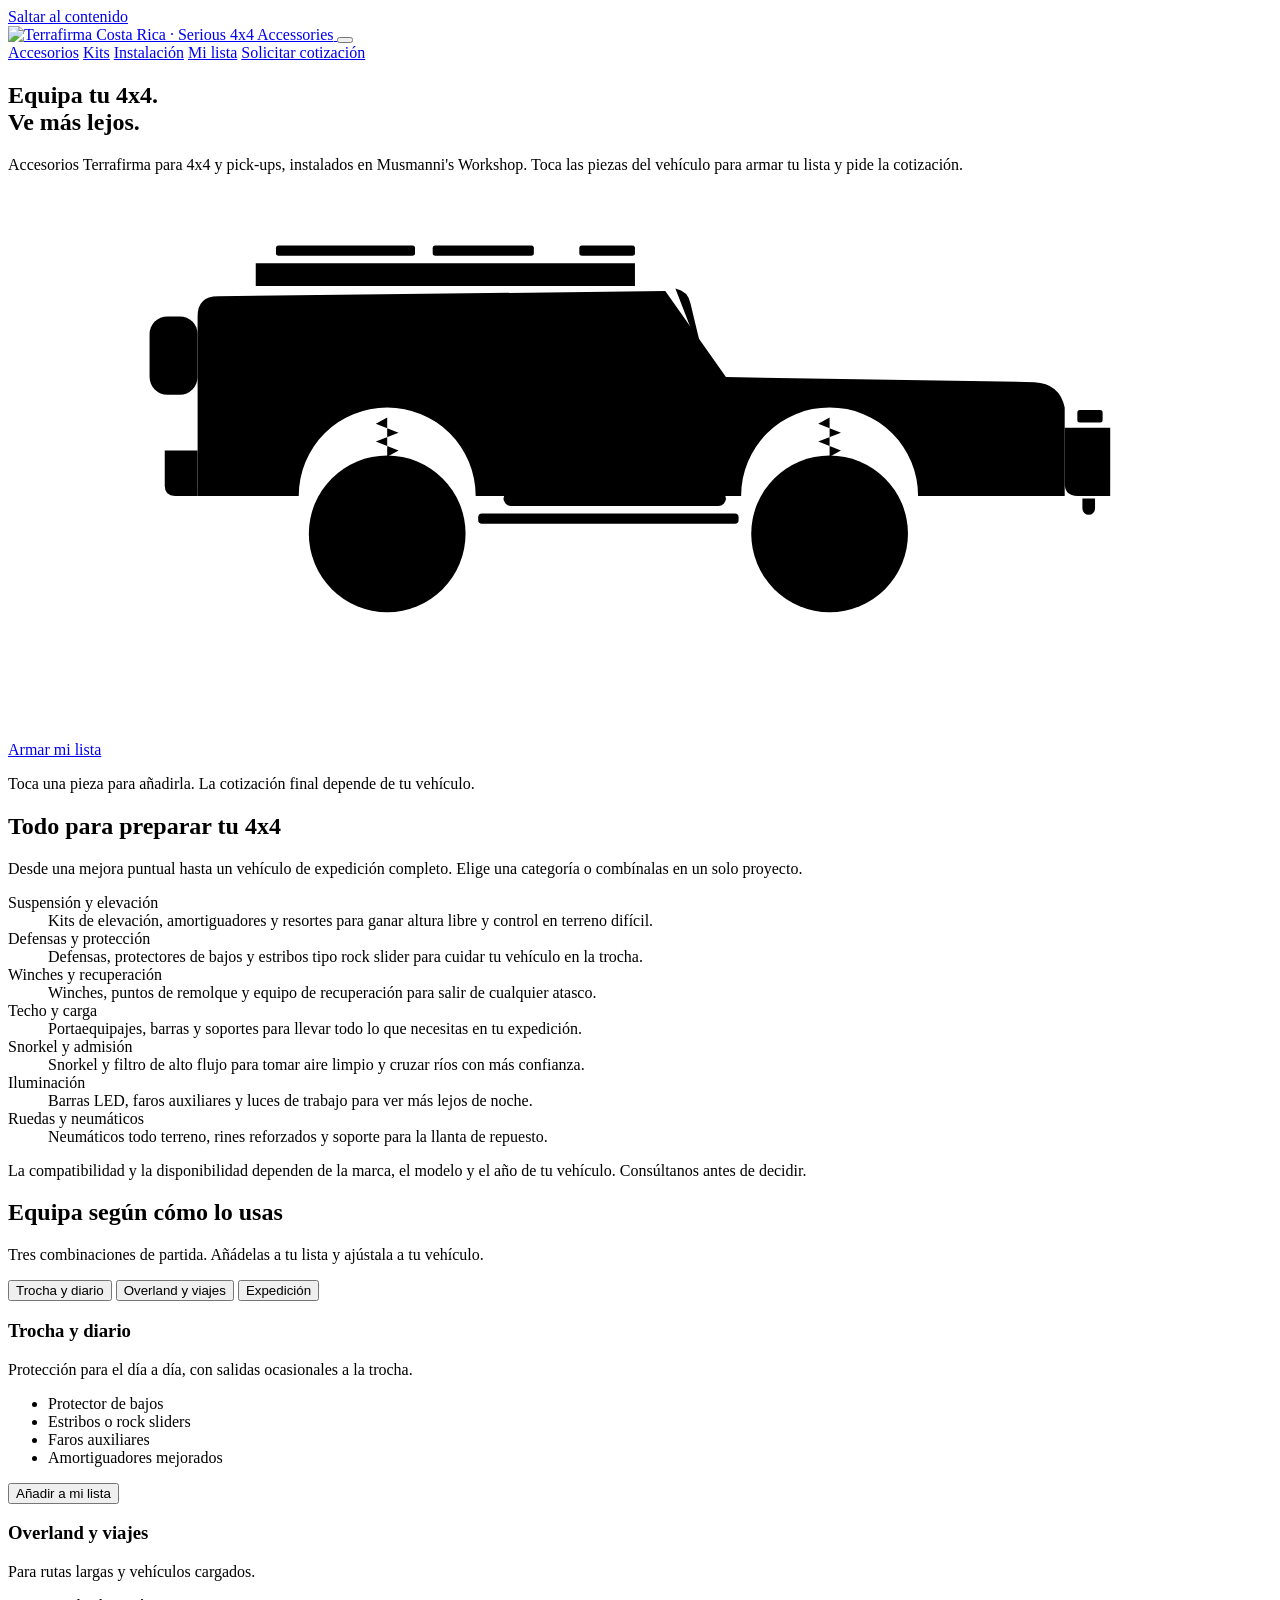
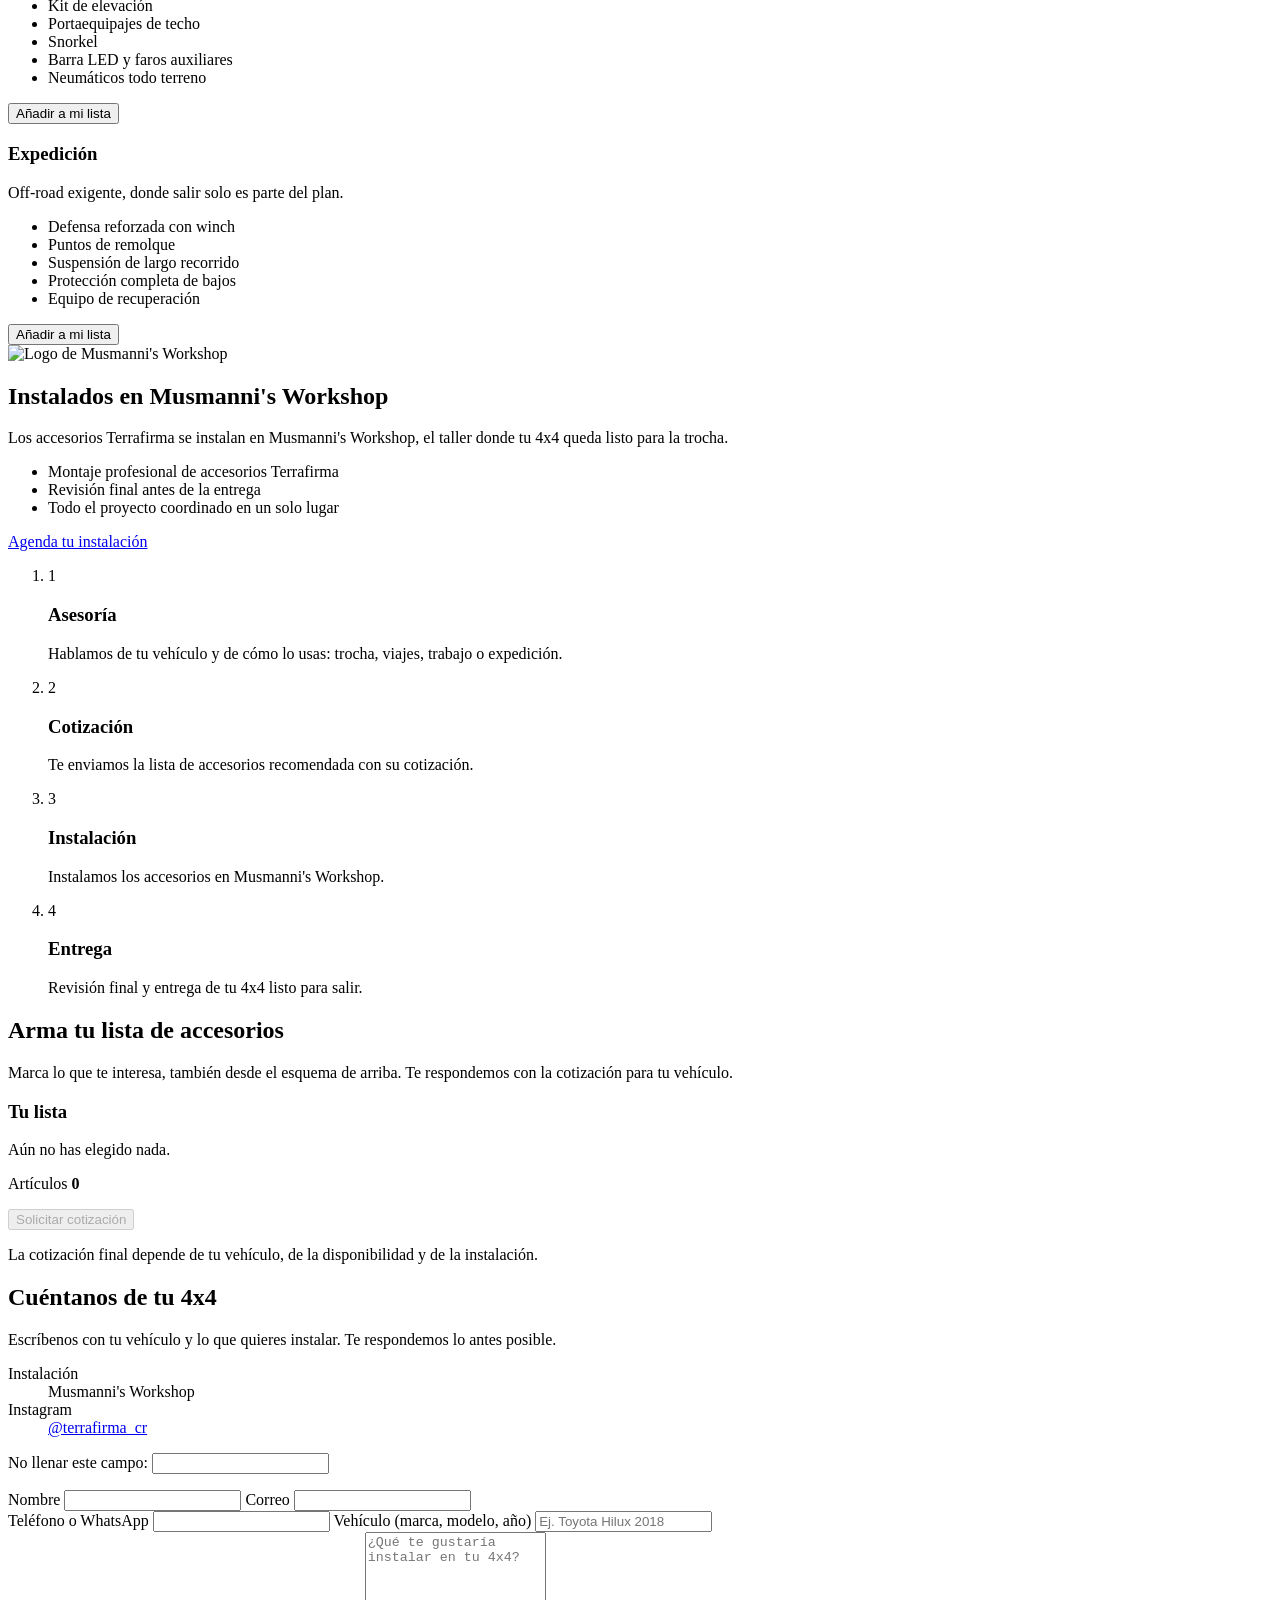
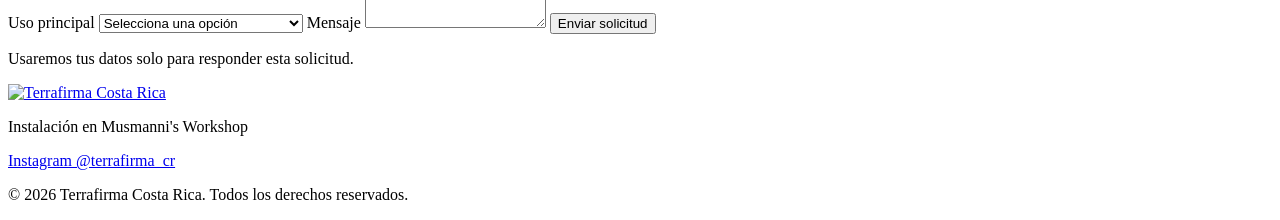
==== commit 78d8608d: "Auditoría de diseño y funcionamiento: correcciones Hallazgos corregidos: - El hero no cabía en portá" ====
--- a/public/index.html
+++ b/public/index.html
@@ -3,15 +3,27 @@
 <head>
   <meta charset="utf-8">
   <meta name="viewport" content="width=device-width, initial-scale=1">
-  <title>Terrafirma Costa Rica · Accesorios 4x4 e instalación en Musmanni's Workshop</title>
-  <meta name="description" content="Terrafirma Costa Rica: serious 4x4 accessories. Suspensión, defensas, winches, portaequipajes, snorkel e iluminación para tu 4x4, instalados en Musmanni's Workshop. Arma tu lista y pide cotización.">
+  <title>Terrafirma Costa Rica · Accesorios 4x4 e instalación</title>
+  <meta name="description" content="Accesorios 4x4 Terrafirma en Costa Rica, instalados en Musmanni's Workshop. Arma tu lista de piezas y pide tu cotización.">
   <meta name="theme-color" content="#000000">
   <meta property="og:type" content="website">
   <meta property="og:locale" content="es_CR">
   <meta property="og:title" content="Terrafirma Costa Rica · Serious 4x4 Accessories">
   <meta property="og:description" content="Accesorios 4x4 instalados en Musmanni's Workshop. Arma tu lista y pide cotización.">
+  <meta property="og:url" content="https://terrafirma-costarica.netlify.app/">
+  <meta property="og:site_name" content="Terrafirma Costa Rica">
+  <meta property="og:image" content="https://terrafirma-costarica.netlify.app/og-image.png">
+  <meta property="og:image:width" content="1200">
+  <meta property="og:image:height" content="630">
+  <meta property="og:image:alt" content="Terrafirma Costa Rica: Equipa tu 4x4. Ve más lejos.">
+  <meta name="twitter:card" content="summary_large_image">
+  <link rel="canonical" href="https://terrafirma-costarica.netlify.app/">
+  <link rel="icon" href="/favicon.ico" sizes="48x48">
   <link rel="icon" href="/favicon.svg" type="image/svg+xml">
+  <link rel="apple-touch-icon" href="/apple-touch-icon.png">
+  <script type="application/ld+json">{"@context":"https://schema.org","@type":"Organization","name":"Terrafirma Costa Rica","url":"https://terrafirma-costarica.netlify.app/","logo":"https://terrafirma-costarica.netlify.app/images/terrafirma-logo-white.png","slogan":"Serious 4x4 Accessories","areaServed":"CR","sameAs":["https://www.instagram.com/terrafirma_cr/"]}</script>
   <link rel="preload" href="/fonts/barlow-condensed-700.woff2" as="font" type="font/woff2" crossorigin>
+  <link rel="preload" href="/fonts/barlow-400.woff2" as="font" type="font/woff2" crossorigin>
   <link rel="stylesheet" href="/css/styles.css">
   <script>document.documentElement.classList.add('js');</script>
 </head>
@@ -33,12 +45,12 @@
       <a href="#instalacion">Instalación</a>
       <a href="#cotizador">Mi lista</a>
       <a id="nav-proyectos" href="#proyectos" hidden>Proyectos</a>
-      <a class="btn btn-sm" href="#contacto">Pedir cotización</a>
+      <a class="btn btn-sm" href="#contacto">Solicitar cotización</a>
     </nav>
   </div>
 </header>
 
-<main id="contenido">
+<main id="contenido" tabindex="-1">
 
   <!-- HERO: el esquema del 4x4 es la herramienta para armar la lista -->
   <section id="inicio" class="hero">
@@ -118,8 +130,9 @@
       <ul class="hero-chips" id="hero-chips" aria-label="Piezas del esquema"></ul>
 
       <div class="hero-bar">
-        <a class="btn" href="#cotizador" id="hero-cta">Ver mi lista <span class="count" id="hero-count">(0)</span></a>
+        <a class="btn" href="#cotizador" id="hero-cta"><span id="hero-cta-label">Armar mi lista</span> <span class="count" id="hero-count"></span></a>
         <p class="hint">Toca una pieza para añadirla. La cotización final depende de tu vehículo.</p>
+        <noscript><p class="noscript-note">Para armar tu lista necesitas activar JavaScript. También puedes <a href="#contacto">escribirnos directamente</a> desde el formulario.</p></noscript>
       </div>
     </div>
   </section>
@@ -245,6 +258,7 @@
         <p>Marca lo que te interesa, también desde el esquema de arriba. Te respondemos con la cotización para tu vehículo.</p>
       </header>
 
+      <noscript><p class="noscript-note">Para armar tu lista necesitas activar JavaScript. Si prefieres, cuéntanos qué buscas en el <a href="#contacto">formulario de contacto</a>.</p></noscript>
       <div class="builder">
         <div id="mods" class="mods"><!-- generado por js/main.js --></div>
 
@@ -278,11 +292,9 @@
       <div>
         <h2>Cuéntanos de tu 4x4</h2>
         <p class="lead-sm">Escríbenos con tu vehículo y lo que quieres instalar. Te respondemos lo antes posible.</p>
-        <dl class="info">
-          <div><dt>Instalación</dt><dd>Musmanni's Workshop, dirección por confirmar</dd></div>
-          <div><dt>Teléfono y WhatsApp</dt><dd>Por confirmar</dd></div>
-          <div><dt>Correo</dt><dd>Por confirmar</dd></div>
-          <div><dt>Horario</dt><dd>Por confirmar</dd></div>
+        <dl class="info" id="contact-info">
+          <div><dt>Instalación</dt><dd>Musmanni's Workshop</dd></div>
+          <div><dt>Instagram</dt><dd><a href="https://www.instagram.com/terrafirma_cr/" target="_blank" rel="noopener">@terrafirma_cr</a></dd></div>
         </dl>
       </div>
 
@@ -327,6 +339,8 @@
 
 </main>
 
+<p class="sr-only" id="list-status" role="status" aria-live="polite"></p>
+
 <dialog class="lightbox" id="lightbox" aria-label="Foto ampliada">
   <img class="lb-img" alt="">
   <button class="lb-btn lb-close" type="button" aria-label="Cerrar"></button>
@@ -340,6 +354,7 @@
       <img src="/images/terrafirma-logo-white.png" alt="Terrafirma Costa Rica" width="338" height="128" loading="lazy">
     </a>
     <p>Instalación en Musmanni's Workshop</p>
+    <p><a href="https://www.instagram.com/terrafirma_cr/" target="_blank" rel="noopener">Instagram @terrafirma_cr</a></p>
     <p>© <span id="year">2026</span> Terrafirma Costa Rica. Todos los derechos reservados.</p>
   </div>
 </footer>
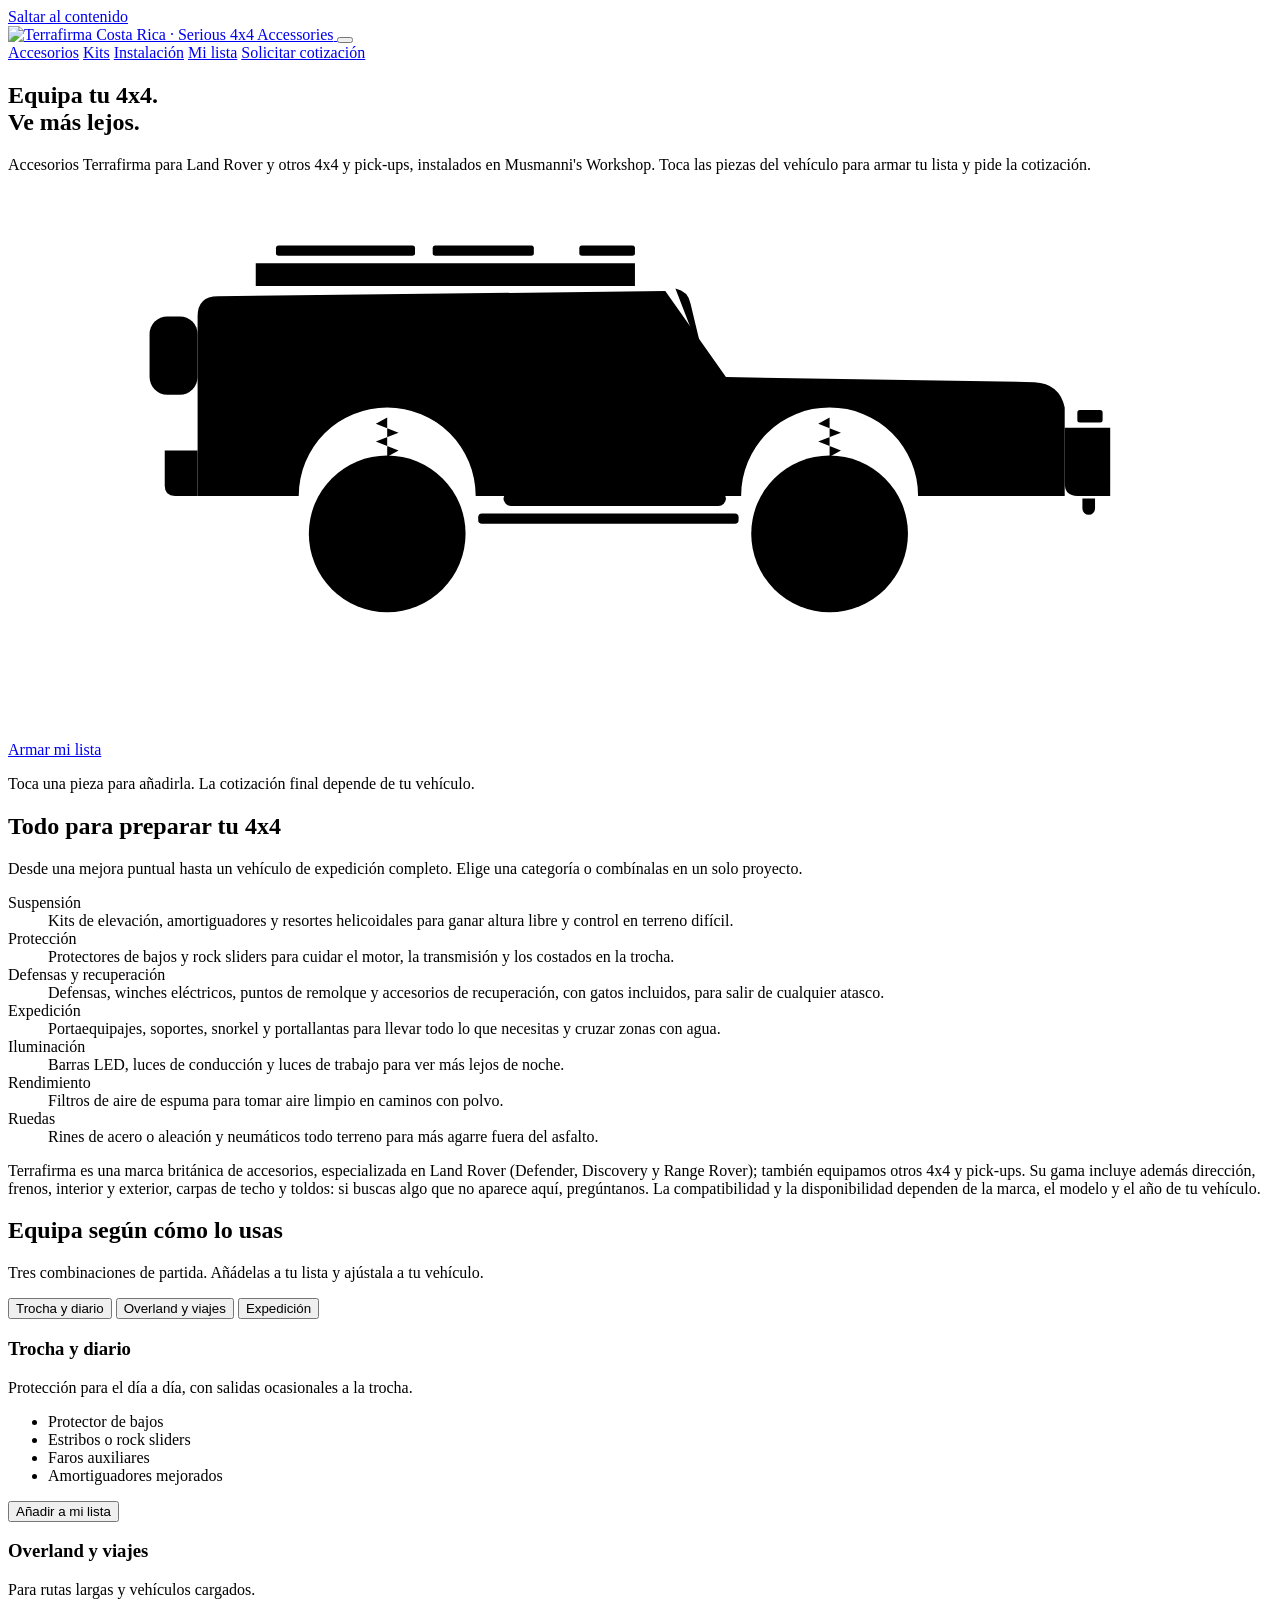
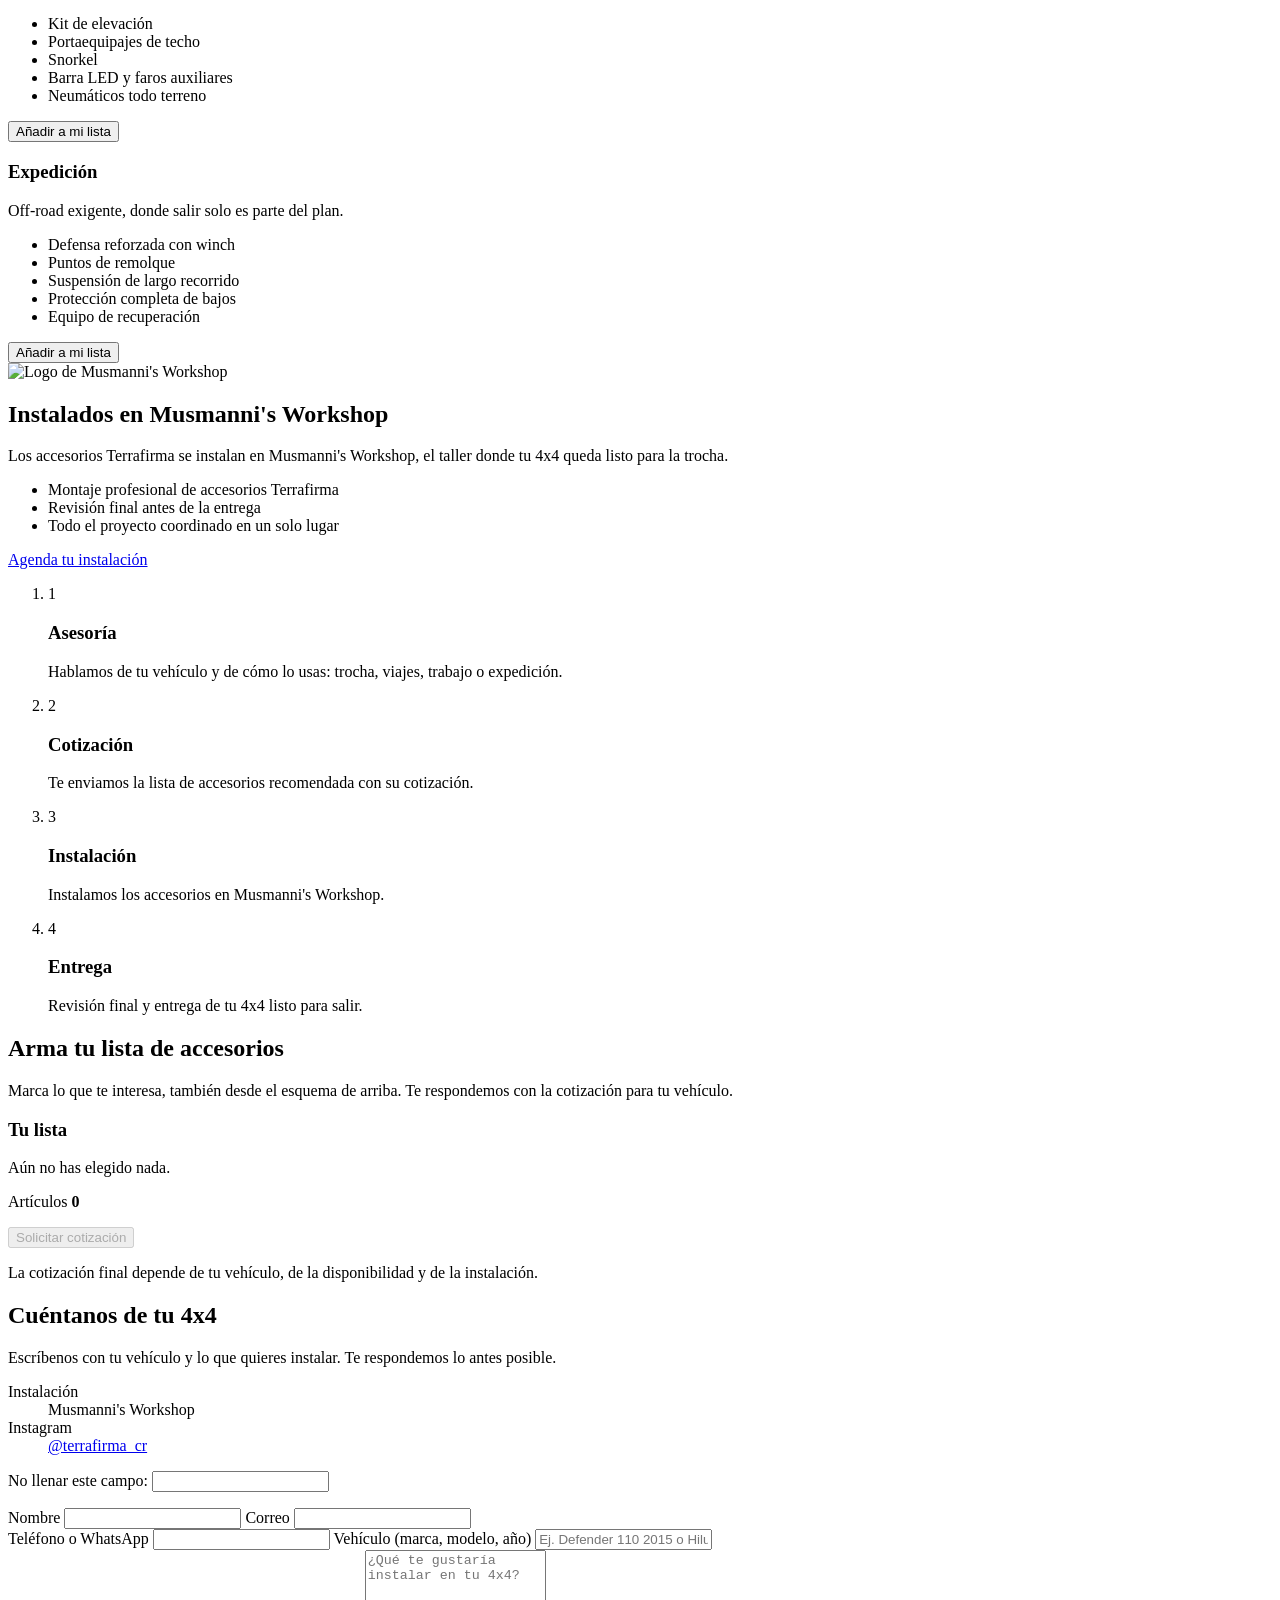
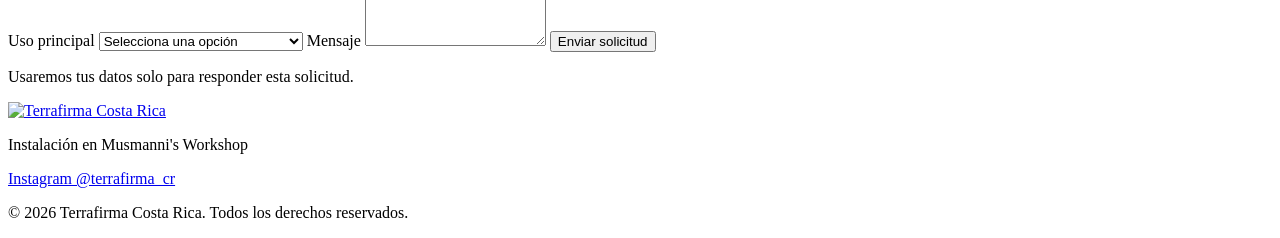
==== commit b50150c6: "Alinea el catálogo con la gama real de Terrafirma y destaca Land Rover - Cotizador y catálogo: 7 cat" ====
--- a/public/index.html
+++ b/public/index.html
@@ -4,7 +4,7 @@
   <meta charset="utf-8">
   <meta name="viewport" content="width=device-width, initial-scale=1">
   <title>Terrafirma Costa Rica · Accesorios 4x4 e instalación</title>
-  <meta name="description" content="Accesorios 4x4 Terrafirma en Costa Rica, instalados en Musmanni's Workshop. Arma tu lista de piezas y pide tu cotización.">
+  <meta name="description" content="Accesorios Terrafirma para Land Rover y otros 4x4 en Costa Rica, instalados en Musmanni's Workshop. Arma tu lista de piezas y pide tu cotización.">
   <meta name="theme-color" content="#000000">
   <meta property="og:type" content="website">
   <meta property="og:locale" content="es_CR">
@@ -48,6 +48,7 @@
       <a class="btn btn-sm" href="#contacto">Solicitar cotización</a>
     </nav>
   </div>
+  <div class="progress" aria-hidden="true"></div>
 </header>
 
 <main id="contenido" tabindex="-1">
@@ -57,7 +58,7 @@
     <div class="wrap">
       <div class="hero-head">
         <h1>Equipa tu 4x4.<br>Ve más lejos.</h1>
-        <p class="lead">Accesorios Terrafirma para 4x4 y pick-ups, instalados en Musmanni's Workshop. Toca las piezas del vehículo para armar tu lista y pide la cotización.</p>
+        <p class="lead">Accesorios Terrafirma para Land Rover y otros 4x4 y pick-ups, instalados en Musmanni's Workshop. Toca las piezas del vehículo para armar tu lista y pide la cotización.</p>
       </div>
 
       <div class="stage">
@@ -148,15 +149,15 @@
 
       <div>
         <dl class="catalog" id="catalog">
-          <div data-draw data-parts="elev amort resor"><dt>Suspensión y elevación</dt><dd>Kits de elevación, amortiguadores y resortes para ganar altura libre y control en terreno difícil.</dd></div>
-          <div data-draw data-parts="def-del def-tra skid rock"><dt>Defensas y protección</dt><dd>Defensas, protectores de bajos y estribos tipo rock slider para cuidar tu vehículo en la trocha.</dd></div>
-          <div data-draw data-parts="winch remol recup"><dt>Winches y recuperación</dt><dd>Winches, puntos de remolque y equipo de recuperación para salir de cualquier atasco.</dd></div>
-          <div data-draw data-parts="rack barras soport"><dt>Techo y carga</dt><dd>Portaequipajes, barras y soportes para llevar todo lo que necesitas en tu expedición.</dd></div>
-          <div data-draw data-parts="snork filtro"><dt>Snorkel y admisión</dt><dd>Snorkel y filtro de alto flujo para tomar aire limpio y cruzar ríos con más confianza.</dd></div>
-          <div data-draw data-parts="led faros trab"><dt>Iluminación</dt><dd>Barras LED, faros auxiliares y luces de trabajo para ver más lejos de noche.</dd></div>
-          <div data-draw data-parts="at rines repu"><dt>Ruedas y neumáticos</dt><dd>Neumáticos todo terreno, rines reforzados y soporte para la llanta de repuesto.</dd></div>
+          <div data-draw data-parts="elev amort resor"><dt>Suspensión</dt><dd>Kits de elevación, amortiguadores y resortes helicoidales para ganar altura libre y control en terreno difícil.</dd></div>
+          <div data-draw data-parts="skid rock"><dt>Protección</dt><dd>Protectores de bajos y rock sliders para cuidar el motor, la transmisión y los costados en la trocha.</dd></div>
+          <div data-draw data-parts="def-del def-tra winch remol recup"><dt>Defensas y recuperación</dt><dd>Defensas, winches eléctricos, puntos de remolque y accesorios de recuperación, con gatos incluidos, para salir de cualquier atasco.</dd></div>
+          <div data-draw data-parts="rack barras soport snork repu"><dt>Expedición</dt><dd>Portaequipajes, soportes, snorkel y portallantas para llevar todo lo que necesitas y cruzar zonas con agua.</dd></div>
+          <div data-draw data-parts="led faros trab"><dt>Iluminación</dt><dd>Barras LED, luces de conducción y luces de trabajo para ver más lejos de noche.</dd></div>
+          <div data-draw data-parts="filtro"><dt>Rendimiento</dt><dd>Filtros de aire de espuma para tomar aire limpio en caminos con polvo.</dd></div>
+          <div data-draw data-parts="at rines"><dt>Ruedas</dt><dd>Rines de acero o aleación y neumáticos todo terreno para más agarre fuera del asfalto.</dd></div>
         </dl>
-        <p class="fineprint">La compatibilidad y la disponibilidad dependen de la marca, el modelo y el año de tu vehículo. Consúltanos antes de decidir.</p>
+        <p class="fineprint">Terrafirma es una marca británica de accesorios, especializada en Land Rover (Defender, Discovery y Range Rover); también equipamos otros 4x4 y pick-ups. Su gama incluye además dirección, frenos, interior y exterior, carpas de techo y toldos: si buscas algo que no aparece aquí, pregúntanos. La compatibilidad y la disponibilidad dependen de la marca, el modelo y el año de tu vehículo.</p>
       </div>
     </div>
   </section>
@@ -282,6 +283,8 @@
         <h2>Proyectos instalados</h2>
         <p>Trabajos reales realizados en Musmanni's Workshop.</p>
       </header>
+      <div class="filters" id="gallery-filters" role="group" aria-label="Filtrar proyectos" hidden></div>
+      <p class="sr-only" id="gallery-status" role="status" aria-live="polite"></p>
       <div id="gallery" class="gallery"></div>
     </div>
   </section>
@@ -315,7 +318,7 @@
             <input type="tel" name="telefono" autocomplete="tel">
           </label>
           <label>Vehículo (marca, modelo, año)
-            <input type="text" name="vehiculo" placeholder="Ej. Toyota Hilux 2018" required>
+            <input type="text" name="vehiculo" placeholder="Ej. Defender 110 2015 o Hilux 2018" required>
           </label>
         </div>
         <label>Uso principal
@@ -339,10 +342,39 @@
 
 </main>
 
+<div class="assistant" id="assistant" hidden>
+  <section class="as-panel" id="as-panel" role="dialog" aria-modal="false" aria-labelledby="as-title" tabindex="-1" hidden>
+    <header class="as-head">
+      <div>
+        <p class="as-title" id="as-title">Asistente de Terrafirma</p>
+        <p class="as-sub">Respuestas automáticas guiadas. Lo que no sé, lo paso al equipo.</p>
+      </div>
+      <button class="as-close" type="button" aria-label="Cerrar el asistente"></button>
+    </header>
+    <div class="as-log" id="as-log" role="log" aria-live="polite" aria-label="Conversación"></div>
+    <div class="as-actions" id="as-actions"></div>
+    <form class="as-form" id="as-form" autocomplete="off">
+      <label class="sr-only" for="as-input">Escribe tu pregunta</label>
+      <input id="as-input" type="text" maxlength="200" placeholder="Escribe tu pregunta…">
+      <button class="btn btn-sm" type="submit">Enviar</button>
+    </form>
+  </section>
+  <button class="as-launcher" id="as-launcher" type="button" aria-expanded="false" aria-controls="as-panel">
+    <svg viewBox="0 0 24 24" aria-hidden="true"><path d="M4 5.5h16v10H12l-4.5 4v-4H4z"/><path d="M8 9.5h8M8 12.5h5"/></svg>
+    <span>¿Dudas? Pregunta</span>
+  </button>
+</div>
+
 <p class="sr-only" id="list-status" role="status" aria-live="polite"></p>
 
 <dialog class="lightbox" id="lightbox" aria-label="Foto ampliada">
-  <img class="lb-img" alt="">
+  <img class="lb-img" alt="" draggable="false">
+  <div class="lb-bar" id="lb-bar">
+    <p class="lb-count" id="lb-count"></p>
+    <p class="lb-vehicle" id="lb-vehicle"></p>
+    <ul class="lb-items" id="lb-items"></ul>
+    <button class="btn btn-sm" type="button" id="lb-add" hidden>Añadir estos accesorios a mi lista</button>
+  </div>
   <button class="lb-btn lb-close" type="button" aria-label="Cerrar"></button>
   <button class="lb-btn lb-prev" type="button" aria-label="Foto anterior"></button>
   <button class="lb-btn lb-next" type="button" aria-label="Foto siguiente"></button>
@@ -360,5 +392,6 @@
 </footer>
 
 <script src="/js/main.js" defer></script>
+<script src="/js/assistant.js" defer></script>
 </body>
 </html>
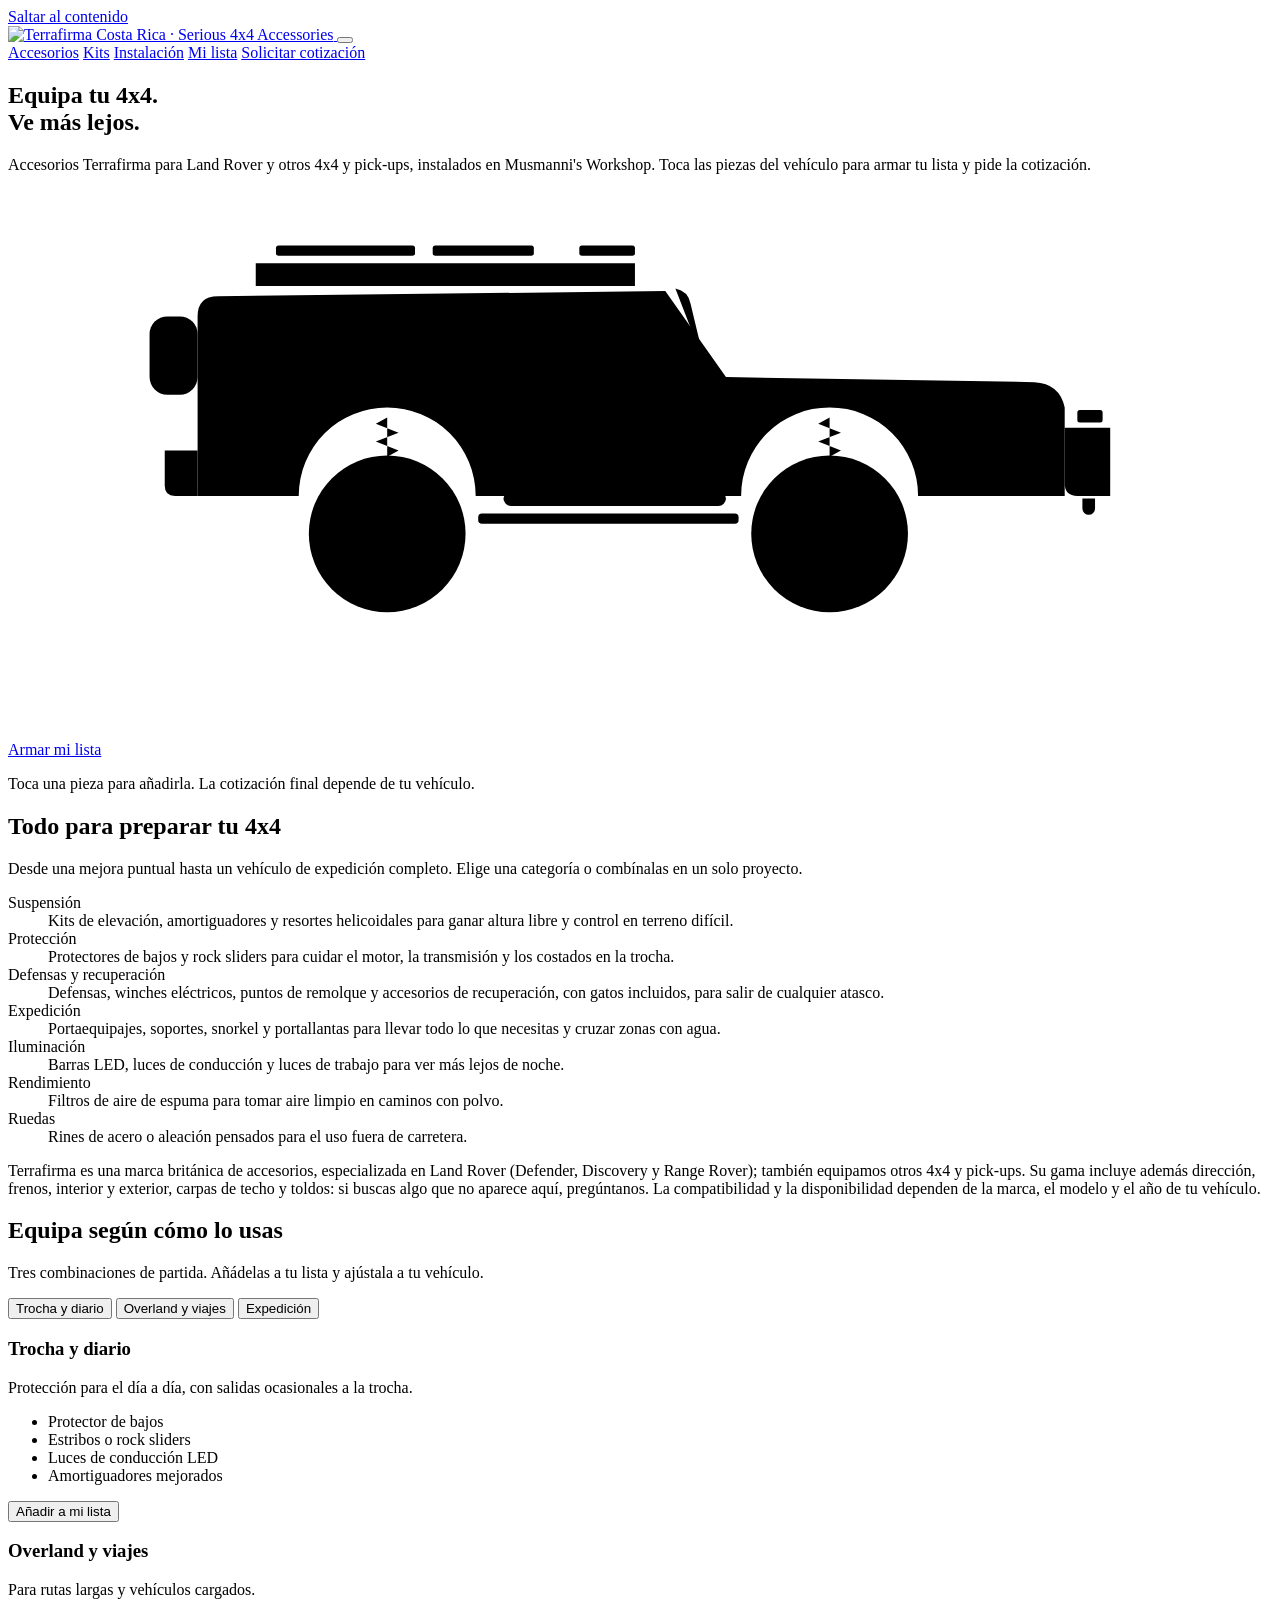
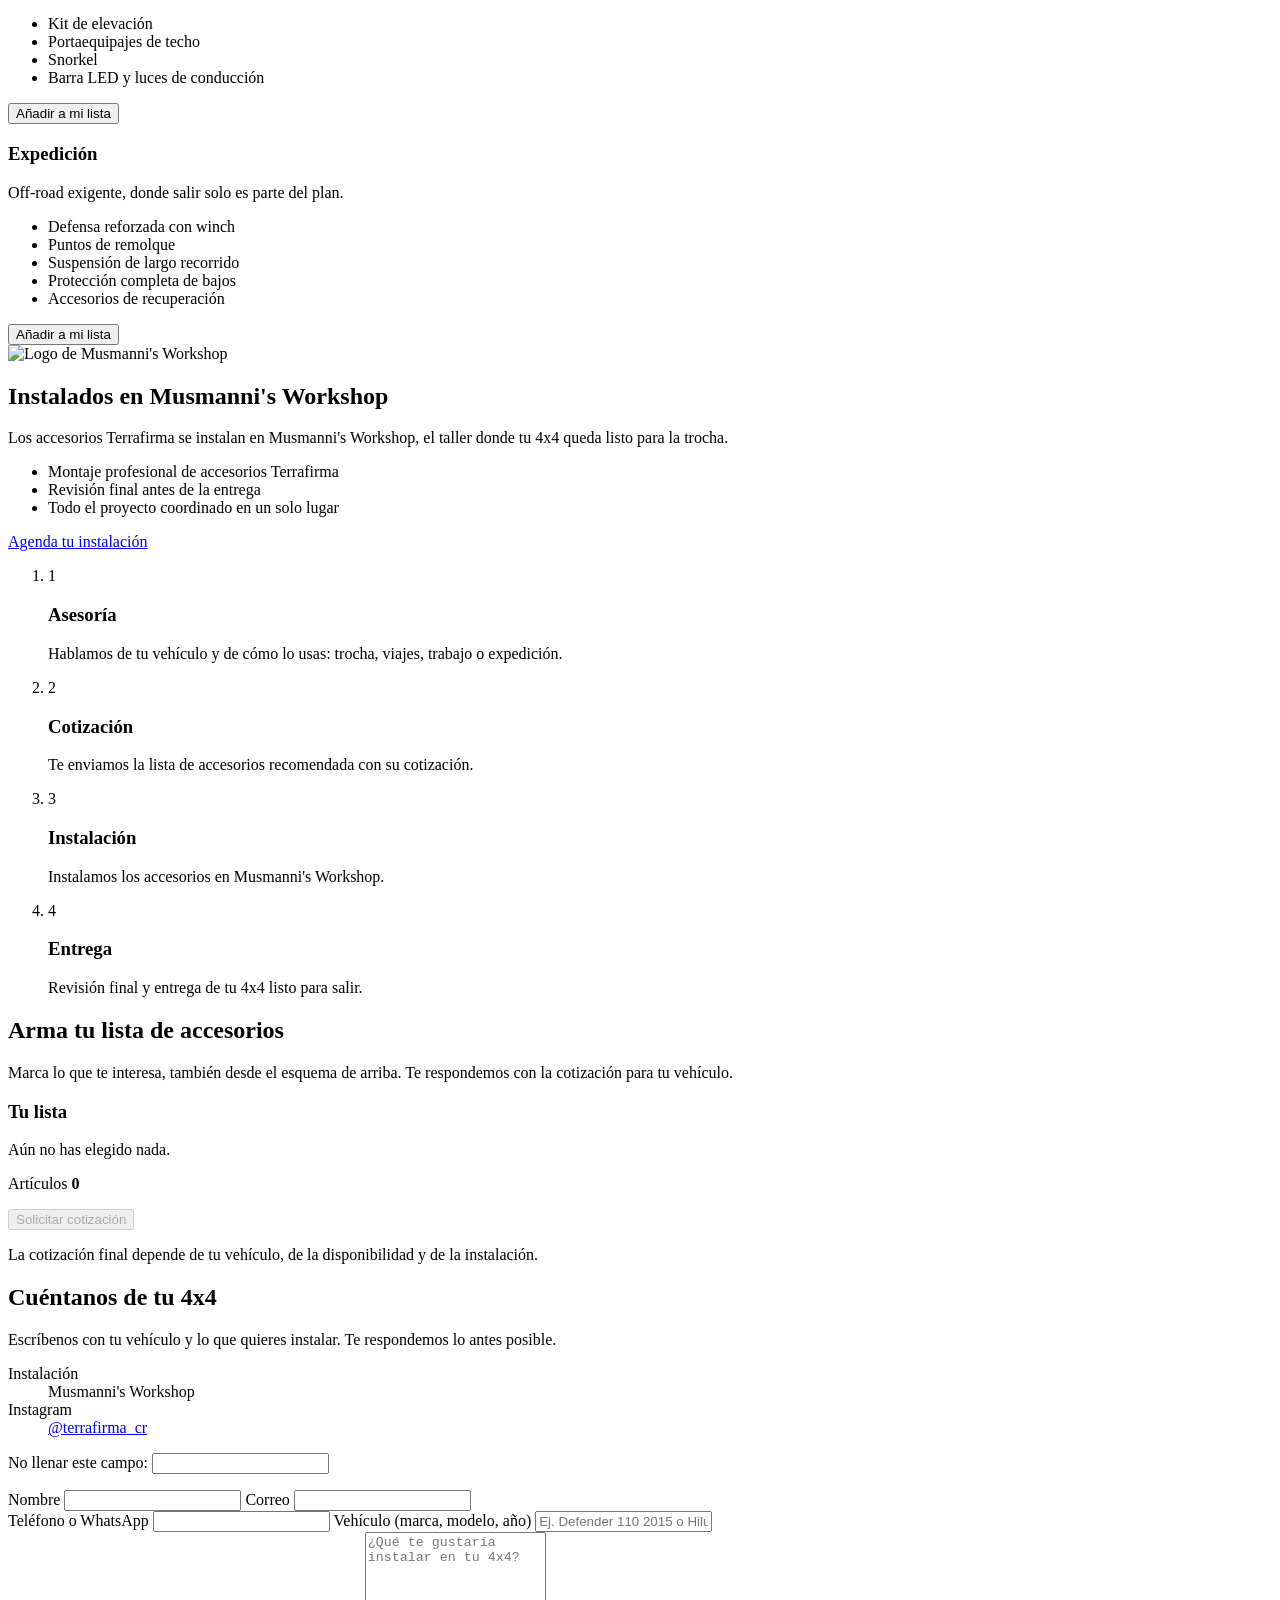
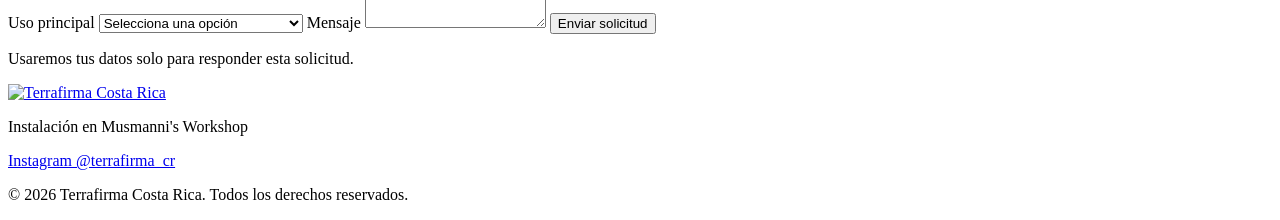
==== commit 292e8c93: "Quita los neumáticos y evita que el asistente tape el hero - Neumáticos fuera del cotizador, el esqu" ====
--- a/public/index.html
+++ b/public/index.html
@@ -70,7 +70,7 @@
             <line data-for="led"     x1="472" y1="36"  x2="472" y2="44"/>
             <line data-for="snork"   x1="636" y1="38"  x2="542" y2="88"/>
             <line data-for="elev"    x1="170" y1="378" x2="200" y2="244"/>
-            <line data-for="at"      x1="330" y1="378" x2="322" y2="334"/>
+            <line data-for="rines"   x1="330" y1="378" x2="322" y2="334"/>
             <line data-for="rock"    x1="500" y1="378" x2="480" y2="252"/>
             <line data-for="def-del" x1="690" y1="378" x2="850" y2="244"/>
             <line data-for="winch"   x1="850" y1="378" x2="858" y2="222"/>
@@ -82,7 +82,7 @@
             <circle class="sidewall" r="46"/>
             <circle class="rim" r="34"/>
             <circle class="hub" r="11"/>
-            <g class="part tread" data-part="at"><circle r="58"/></g>
+            <g class="part tread" data-part="rines"><circle r="58"/></g>
             <g class="part extra rimring" data-part="rines"><circle r="30"/></g>
           </g>
           <g class="wheel" transform="translate(650 272)">
@@ -90,7 +90,7 @@
             <circle class="sidewall" r="46"/>
             <circle class="rim" r="34"/>
             <circle class="hub" r="11"/>
-            <g class="part tread" data-part="at"><circle r="58"/></g>
+            <g class="part tread" data-part="rines"><circle r="58"/></g>
             <g class="part extra rimring" data-part="rines"><circle r="30"/></g>
           </g>
 
@@ -155,7 +155,7 @@
           <div data-draw data-parts="rack barras soport snork repu"><dt>Expedición</dt><dd>Portaequipajes, soportes, snorkel y portallantas para llevar todo lo que necesitas y cruzar zonas con agua.</dd></div>
           <div data-draw data-parts="led faros trab"><dt>Iluminación</dt><dd>Barras LED, luces de conducción y luces de trabajo para ver más lejos de noche.</dd></div>
           <div data-draw data-parts="filtro"><dt>Rendimiento</dt><dd>Filtros de aire de espuma para tomar aire limpio en caminos con polvo.</dd></div>
-          <div data-draw data-parts="at rines"><dt>Ruedas</dt><dd>Rines de acero o aleación y neumáticos todo terreno para más agarre fuera del asfalto.</dd></div>
+          <div data-draw data-parts="rines"><dt>Ruedas</dt><dd>Rines de acero o aleación pensados para el uso fuera de carretera.</dd></div>
         </dl>
         <p class="fineprint">Terrafirma es una marca británica de accesorios, especializada en Land Rover (Defender, Discovery y Range Rover); también equipamos otros 4x4 y pick-ups. Su gama incluye además dirección, frenos, interior y exterior, carpas de techo y toldos: si buscas algo que no aparece aquí, pregúntanos. La compatibilidad y la disponibilidad dependen de la marca, el modelo y el año de tu vehículo.</p>
       </div>
@@ -186,21 +186,20 @@
             <ul class="checks">
               <li>Protector de bajos</li>
               <li>Estribos o rock sliders</li>
-              <li>Faros auxiliares</li>
+              <li>Luces de conducción LED</li>
               <li>Amortiguadores mejorados</li>
             </ul>
             <button class="btn" type="button" data-add-kit>Añadir a mi lista</button>
           </div>
 
-          <div class="panel" role="tabpanel" id="kit-overland" aria-labelledby="tab-overland" data-items="elev,rack,snork,led,faros,at">
+          <div class="panel" role="tabpanel" id="kit-overland" aria-labelledby="tab-overland" data-items="elev,rack,snork,led,faros">
             <h3 class="panel-title">Overland y viajes</h3>
             <p class="panel-lead">Para rutas largas y vehículos cargados.</p>
             <ul class="checks">
               <li>Kit de elevación</li>
               <li>Portaequipajes de techo</li>
               <li>Snorkel</li>
-              <li>Barra LED y faros auxiliares</li>
-              <li>Neumáticos todo terreno</li>
+              <li>Barra LED y luces de conducción</li>
             </ul>
             <button class="btn" type="button" data-add-kit>Añadir a mi lista</button>
           </div>
@@ -213,7 +212,7 @@
               <li>Puntos de remolque</li>
               <li>Suspensión de largo recorrido</li>
               <li>Protección completa de bajos</li>
-              <li>Equipo de recuperación</li>
+              <li>Accesorios de recuperación</li>
             </ul>
             <button class="btn" type="button" data-add-kit>Añadir a mi lista</button>
           </div>
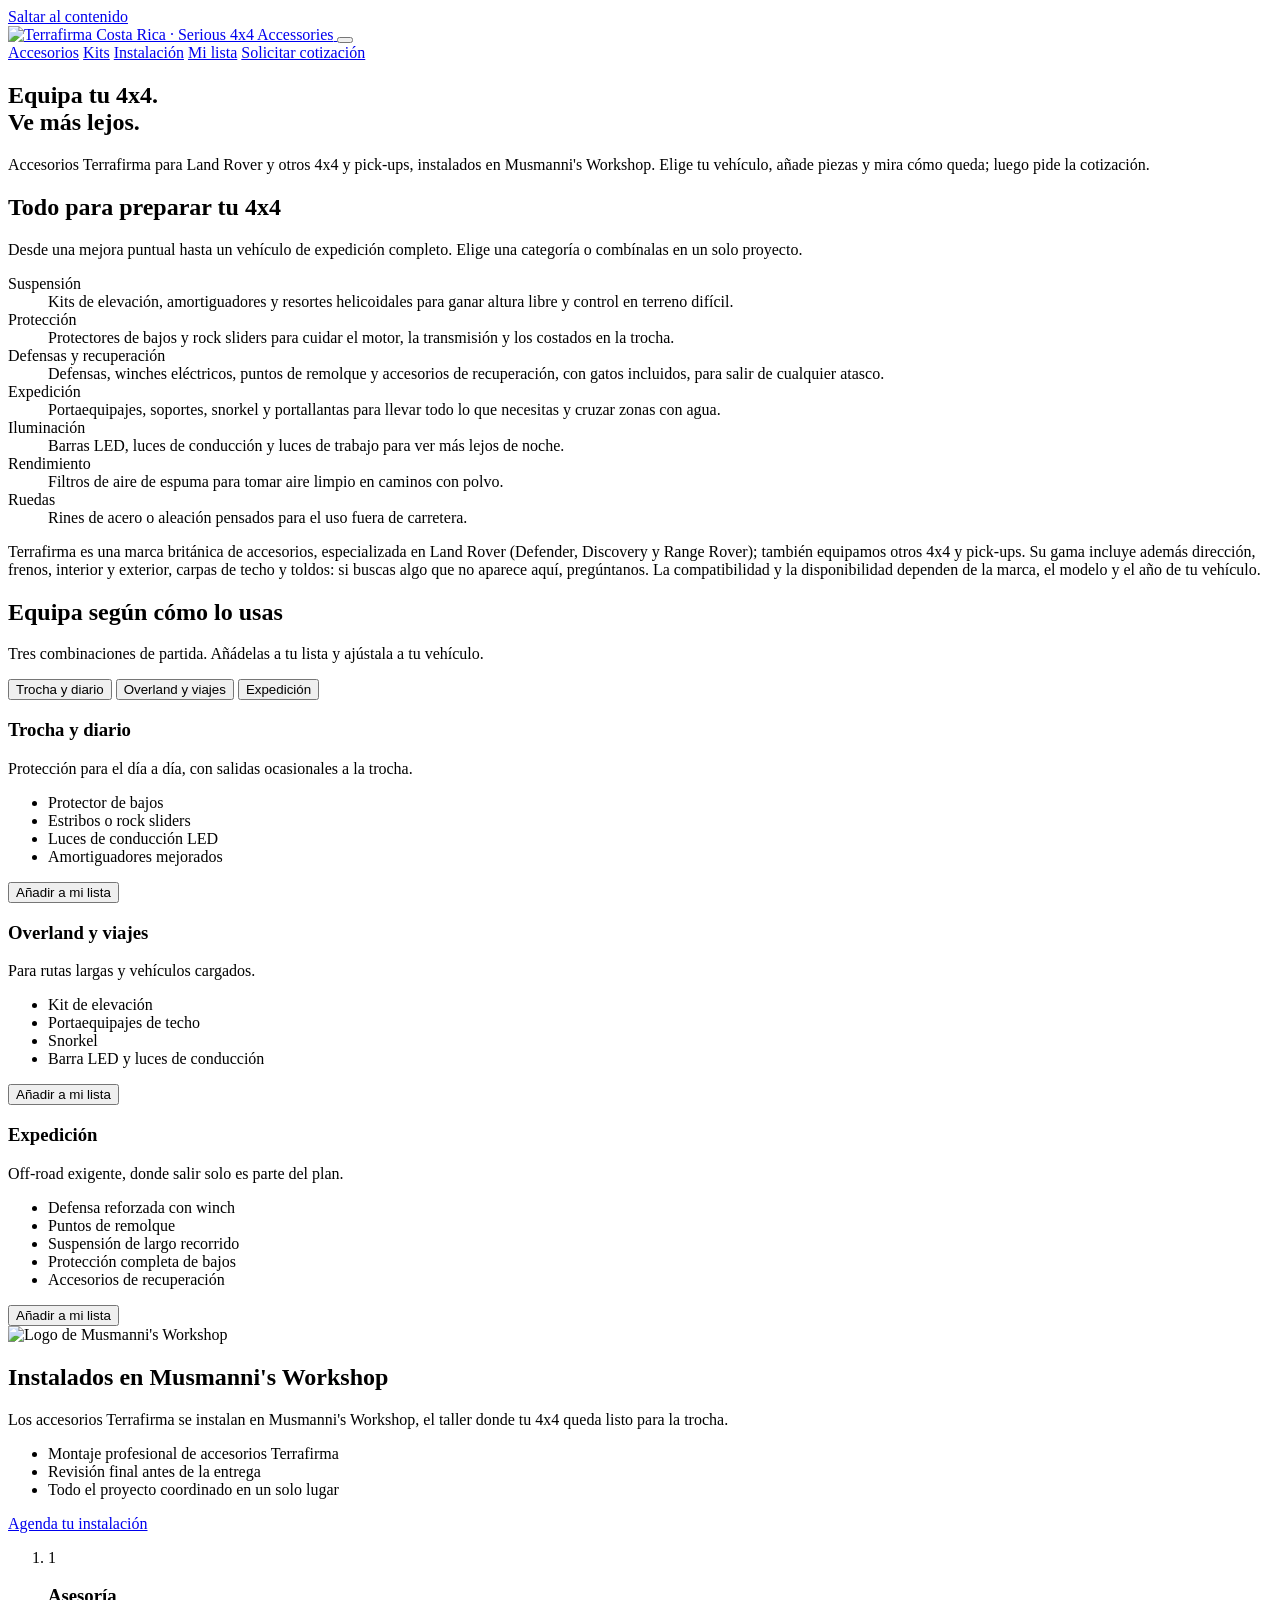
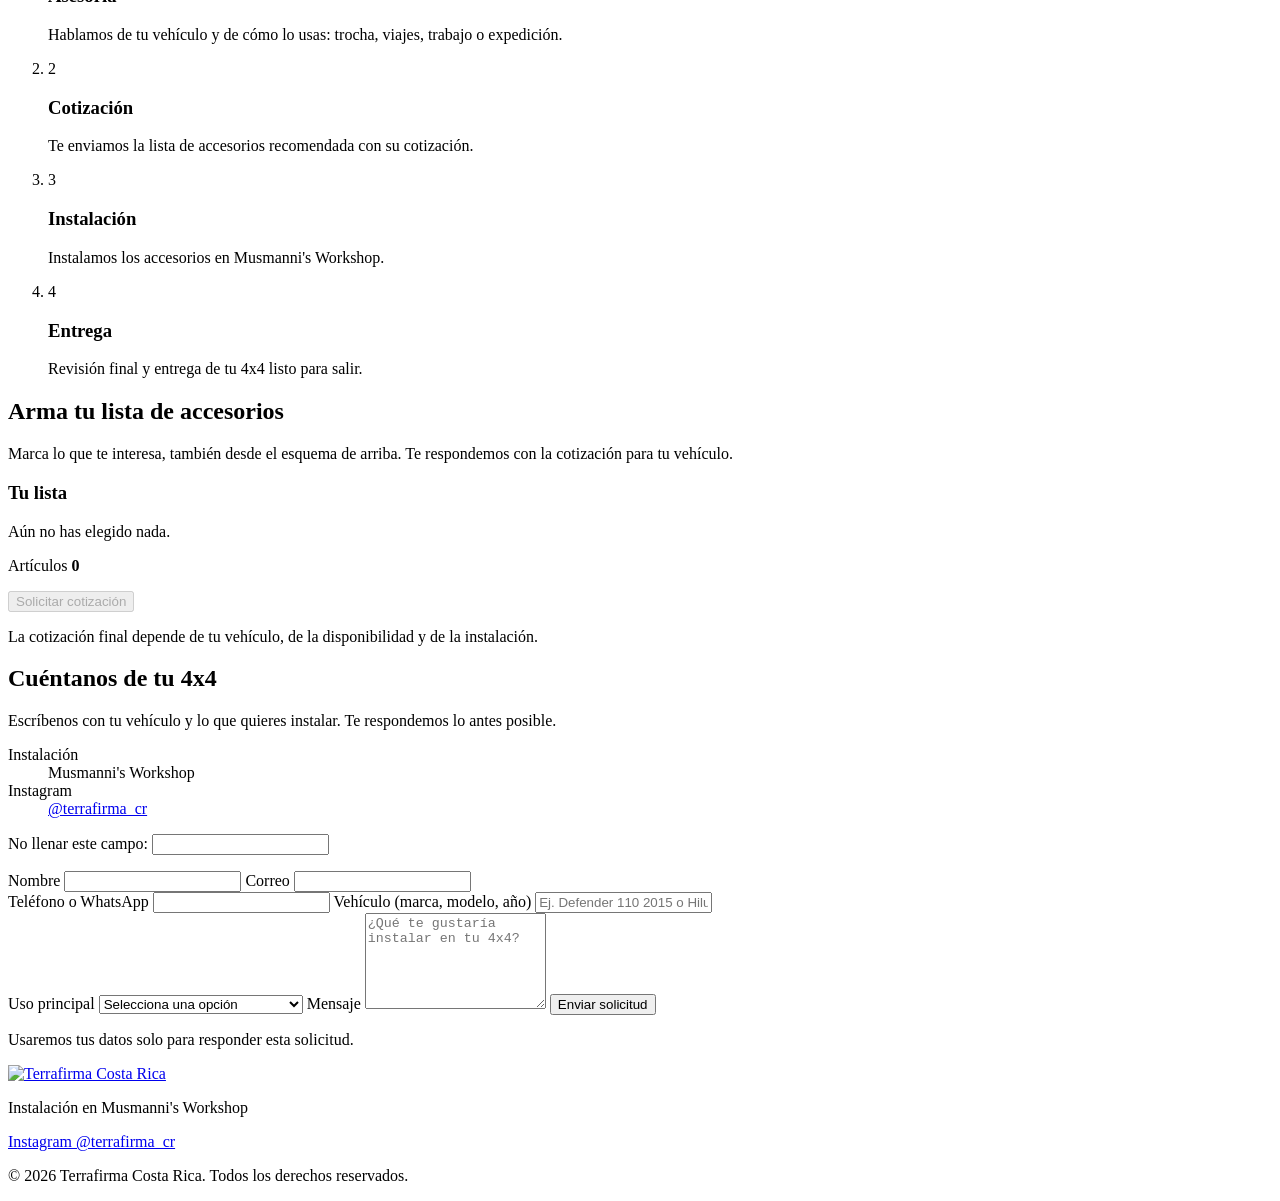
==== commit c1307fd4: "El hero pasa a ser un configurador: vehículo, color, vistas y vista previa de las 20 piezas - Nuevo " ====
--- a/public/index.html
+++ b/public/index.html
@@ -25,6 +25,8 @@
   <link rel="preload" href="/fonts/barlow-condensed-700.woff2" as="font" type="font/woff2" crossorigin>
   <link rel="preload" href="/fonts/barlow-400.woff2" as="font" type="font/woff2" crossorigin>
   <link rel="stylesheet" href="/css/styles.css">
+  <link rel="preload" href="/images/configurador/frente/suv/base.webp" as="image" type="image/webp" fetchpriority="high">
+  <link rel="preload" href="/images/configurador/fondo.webp" as="image" type="image/webp">
   <script>document.documentElement.classList.add('js');</script>
 </head>
 <body>
@@ -53,16 +55,21 @@
 
 <main id="contenido" tabindex="-1">
 
-  <!-- HERO: el esquema del 4x4 es la herramienta para armar la lista -->
+  <!-- HERO: el configurador es la herramienta para armar la lista (js/configurador.js, dentro de un Shadow DOM) -->
   <section id="inicio" class="hero">
     <div class="wrap">
       <div class="hero-head">
         <h1>Equipa tu 4x4.<br>Ve más lejos.</h1>
-        <p class="lead">Accesorios Terrafirma para Land Rover y otros 4x4 y pick-ups, instalados en Musmanni's Workshop. Toca las piezas del vehículo para armar tu lista y pide la cotización.</p>
-      </div>
-
-      <div class="stage">
-        <svg class="rig" viewBox="0 0 1000 420" role="img" aria-label="Esquema de un 4x4 con los accesorios que puedes añadir a tu lista">
+        <p class="lead">Accesorios Terrafirma para Land Rover y otros 4x4 y pick-ups, instalados en Musmanni's Workshop. Elige tu vehículo, añade piezas y mira cómo queda; luego pide la cotización.</p>
+      </div>
+      <noscript><p class="noscript-note">Para armar tu lista necesitas activar JavaScript. También puedes <a href="#contacto">escribirnos directamente</a> desde el formulario.</p></noscript>
+    </div>
+    <div class="cfg" id="configurador"></div>
+  </section>
+
+  <!-- Esquema de líneas: se reutiliza en pequeño en el catálogo y en los kits (js/main.js) -->
+  <template id="rig-template">
+        <svg class="rig" viewBox="0 0 1000 420">
           <!-- suelo y líneas guía hacia cada pieza -->
           <path class="ground" d="M70 334H930"/>
           <g class="leaders" aria-hidden="true">
@@ -124,19 +131,7 @@
             <g class="part extra" data-part="repu"><rect x="112" y="100" width="38" height="62" rx="14"/></g>
           </g>
         </svg>
-        <!-- los botones sobre el esquema los genera js/main.js -->
-        <div class="hotspots" id="hotspots"></div>
-      </div>
-
-      <ul class="hero-chips" id="hero-chips" aria-label="Piezas del esquema"></ul>
-
-      <div class="hero-bar">
-        <a class="btn" href="#cotizador" id="hero-cta"><span id="hero-cta-label">Armar mi lista</span> <span class="count" id="hero-count"></span></a>
-        <p class="hint">Toca una pieza para añadirla. La cotización final depende de tu vehículo.</p>
-        <noscript><p class="noscript-note">Para armar tu lista necesitas activar JavaScript. También puedes <a href="#contacto">escribirnos directamente</a> desde el formulario.</p></noscript>
-      </div>
-    </div>
-  </section>
+  </template>
 
   <!-- ACCESORIOS -->
   <section id="accesorios" class="section">
@@ -391,6 +386,8 @@
 </footer>
 
 <script src="/js/main.js" defer></script>
+<script src="/js/configurador-data.js" defer></script>
+<script src="/js/configurador.js" defer></script>
 <script src="/js/assistant.js" defer></script>
 </body>
 </html>
